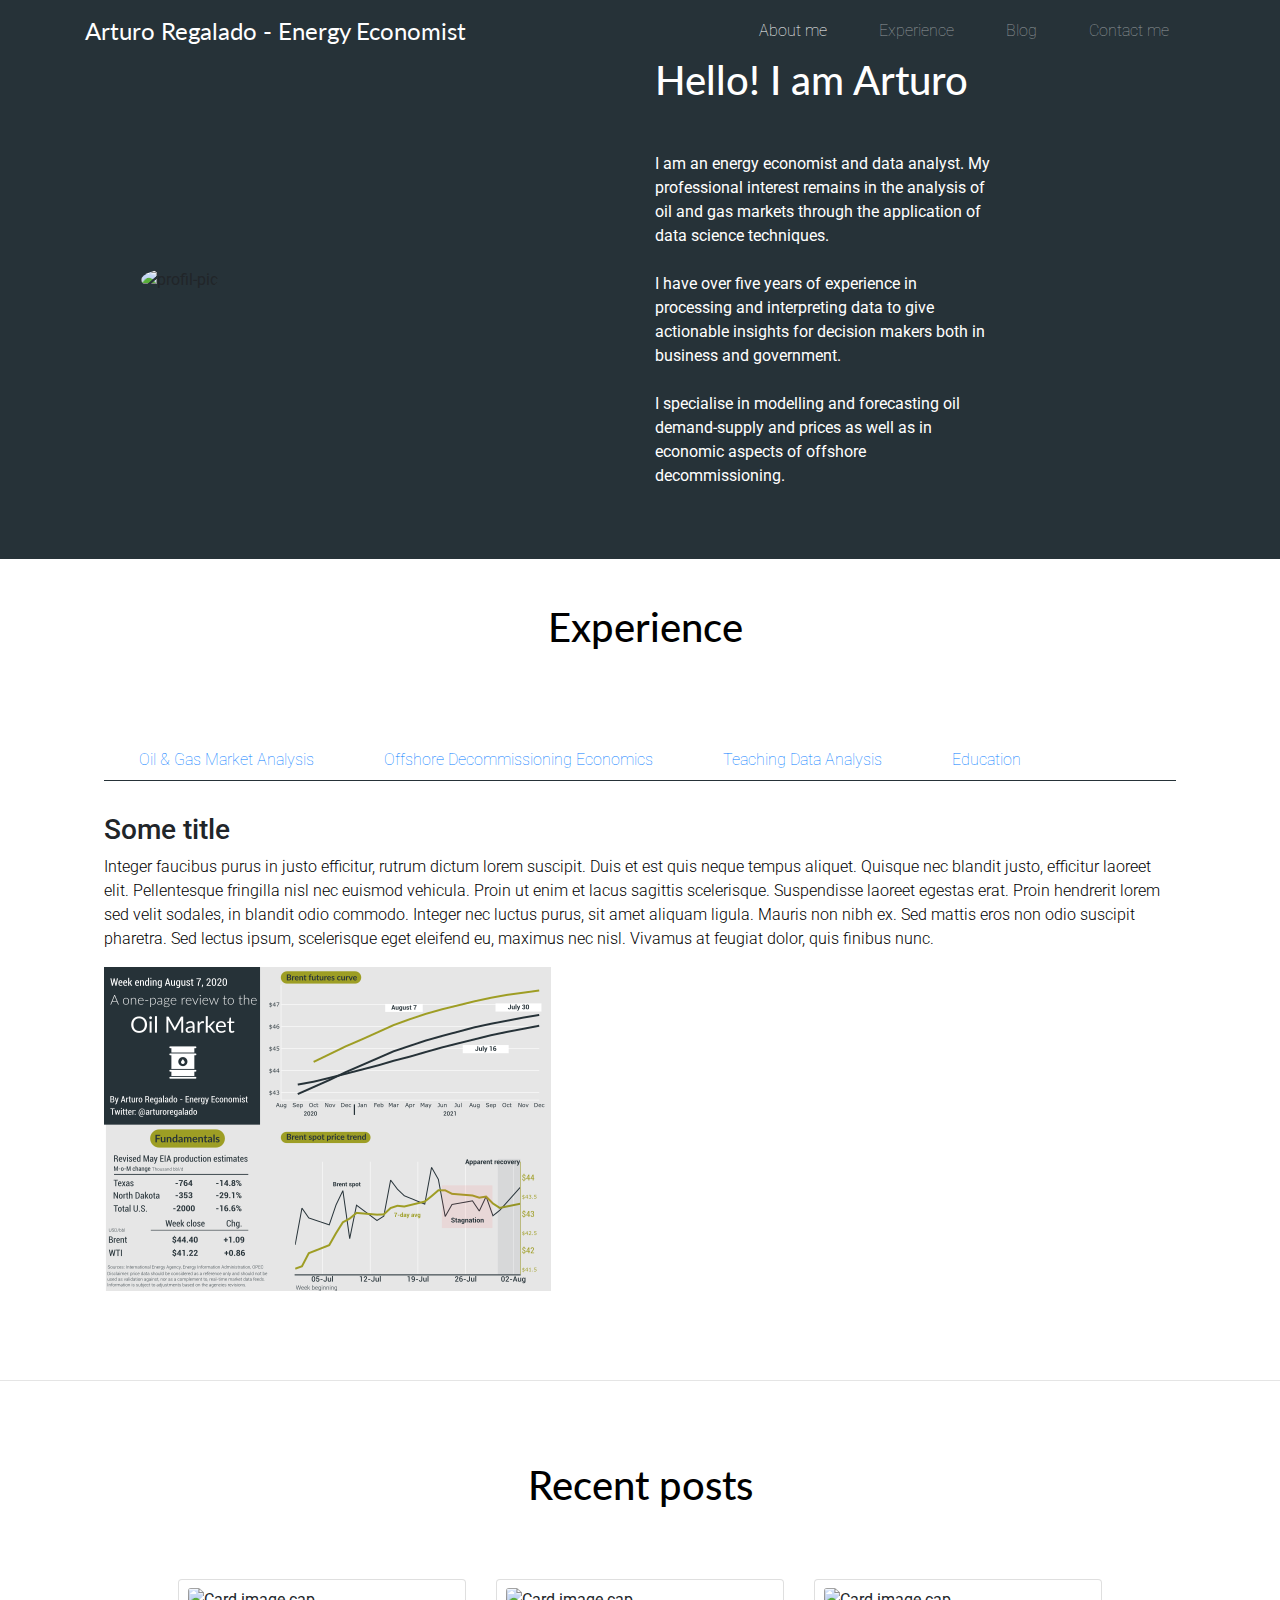
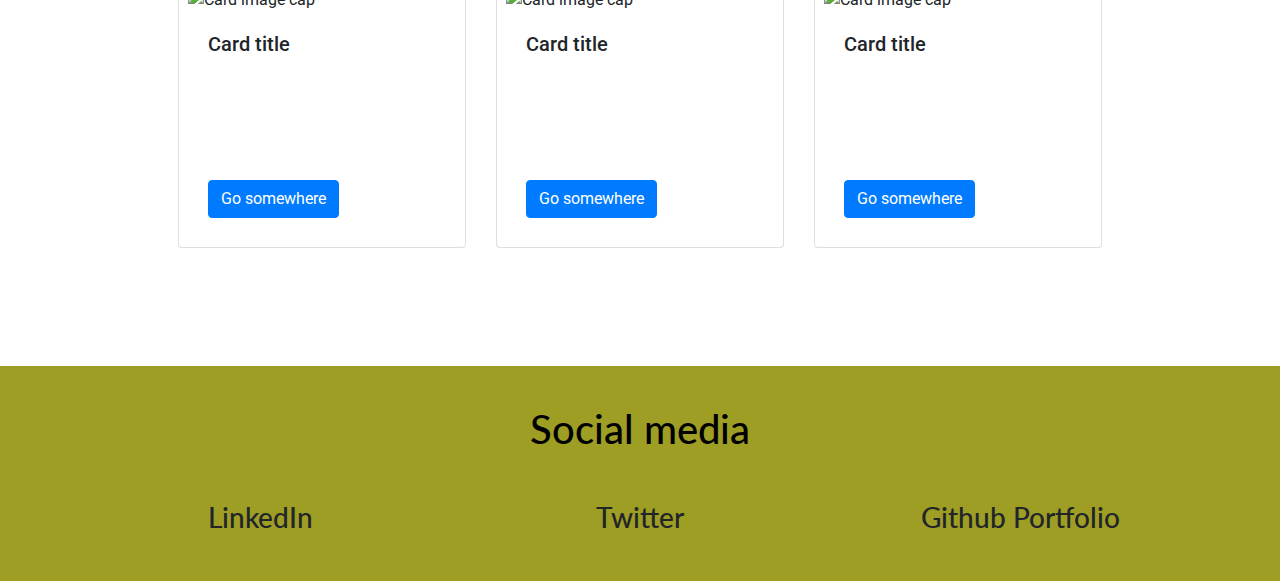
==== index.html @ fbf99ad0 "Adjusted Navbar fix and first text title" ====
<!DOCTYPE html>
<html lang="en" dir="ltr">

<head>
  <meta charset="utf-8">
  <title>Arturo Regalado - Energy Economist</title>
  <meta name="description" content="Personal website for Arturo Regalado - Energy Economist. You will find oil and gas market analysis and Decommissioning
  insights in the UKCS">

  <!-- Bootstrap CSS -->
  <link rel="stylesheet" href="https://stackpath.bootstrapcdn.com/bootstrap/4.5.2/css/bootstrap.min.css" integrity="sha384-JcKb8q3iqJ61gNV9KGb8thSsNjpSL0n8PARn9HuZOnIxN0hoP+VmmDGMN5t9UJ0Z" crossorigin="anonymous">

  <!-- Fontawesome -->
  <script src="https://kit.fontawesome.com/a900ac23c8.js" crossorigin="anonymous"></script>

  <!-- My CSS -->
  <link href='https://fonts.googleapis.com/css?family=Lato' rel='stylesheet'>
  <link href='https://fonts.googleapis.com/css?family=Roboto' rel='stylesheet'>
  <link rel="stylesheet" href="css/styles.css">

</head>

<body>

  <section id="title-landing">


    <!-- Navbar -->

    <nav class="navbar fixed-top navbar-expand-lg navbar-dark navbar-custom">
      <div class="container">
        <a class="navbar-brand" href="#">Arturo Regalado - Energy Economist</a>
        <button class="navbar-toggler" type="button" data-toggle="collapse" data-target="#navbarSupportedContent" aria-controls="navbarSupportedContent" aria-expanded="false" aria-label="Toggle navigation">
          <span class="navbar-toggler-icon"></span>
        </button>

        <div class="collapse navbar-collapse" id="navbarSupportedContent">
          <ul class="navbar-nav ml-auto">
            <li class="nav-item active">
              <a class="nav-link" href="#title-landing">About me<span class="sr-only">(current)</span></a>
            </li>
            <li class="nav-item">
              <a class="nav-link" href="#my-experience">Experience</a>
            </li>
            <li class="nav-item">
              <a class="nav-link" href="#recent-posts">Blog</a>
            </li>
            <li class="nav-item">
              <a class="nav-link" href="#contact-me">Contact me</a>
            </li>
          </ul>
        </div>

    </nav>
    </div>

    <!-- Landging section -->

    <div class="container">
      <div class="row justify-content-center title-row">
        <div class="d-flex align-items-center flex-wrap">
          <div class="col-lg-6 col-sm-12 justify-content-start">
            <img class="profile-pic" src="https://pbs.twimg.com/profile_images/1099750947084034050/7r8hBa6W_400x400.png" alt="profil-pic">
          </div>
          <div class="col-lg-6 col-sm-12 justify-content-start flex-wrap">
            <div class="presentation-text">
              <h1>Hello! I am Arturo</h1>
              <p>I am an energy economist and data analyst. My professional interest remains in the analysis of oil and gas markets through the application of data science techniques.<br><br> I have over five years of experience in processing and
                interpreting data to give actionable insights for decision makers both in business and government.<br><br> I specialise in modelling and forecasting oil demand-supply and prices as well as in economic aspects of offshore decommissioning.</p>
            </div>
          </div>

        </div>
      </div>

    </div>

  </section>

  <!-- My Experience section-->
  <section id="my-experience">
    <div class="container">
      <div class="row justify-content-center">
        <div class="d-flex align-items-center flex-wrap">
          <div class="col-lg-12">
            <h1>Experience</h1>
          </div>
        </div>
      </div>
      <!-- Tab Section-->
      <div class="row">
        <div class="col-lg-12">
          <ul class="nav nav-tabs flex-column flex-sm-row" id="myTabExperience" role="tablist">
            <li class="nav-item">
              <a class="nav-link btn-default" id="oilgas-tab" data-toggle="tab" href="#oilgas" role="tab" aria-controls="oilgas" aria-selected="true">Oil & Gas Market Analysis</a>
            </li>
            <li class="nav-item">
              <a class="nav-link btn-default" id="decommissioning-tab" data-toggle="tab" href="#decommissioning" role="tab" aria-controls="decommissioning" aria-selected="false">Offshore Decommissioning Economics</a>
            </li>
            <li class="nav-item">
              <a class="nav-link btn-default" id="teaching-data-tab" data-toggle="tab" href="#teaching-data" role="tab" aria-controls="teaching-data" aria-selected="false">Teaching Data Analysis</a>
            </li>
            <li class="nav-item">
              <a class="nav-link btn-default" id="education-tab" data-toggle="tab" href="#education" role="tab" aria-controls="education" aria-selected="false">Education</a>
            </li>
          </ul>
          <!-- Contents of the tabs Section-->
          <div class="tab-content" id="myTabContentExperience">
            <div class="tab-pane fade show active" id="oilgas" role="tabpanel" aria-labelledby="oilgas-tab">
              <h3>Some title</h3>
              <p>Integer faucibus purus in justo efficitur, rutrum dictum lorem suscipit. Duis et est quis neque tempus aliquet. Quisque nec blandit justo, efficitur laoreet elit. Pellentesque fringilla nisl nec euismod vehicula. Proin ut enim et
                lacus sagittis scelerisque. Suspendisse laoreet egestas erat. Proin hendrerit lorem sed velit sodales, in blandit odio commodo. Integer nec luctus purus, sit amet aliquam ligula. Mauris non nibh ex. Sed mattis eros non odio suscipit
                pharetra. Sed lectus ipsum, scelerisque eget eleifend eu, maximus nec nisl. Vivamus at feugiat dolor, quis finibus nunc.</p>
              <img src="images/extract-oil-market-review.png" alt="monthly-review-extract">
            </div>
            <div class="tab-pane fade" id="decommissioning" role="tabpanel" aria-labelledby="decommissioning-tab">
              <h3>Some title</h3>
              <p>Integer faucibus purus in justo efficitur, rutrum dictum lorem suscipit. Duis et est quis neque tempus aliquet. Quisque nec blandit justo, efficitur laoreet elit. Pellentesque fringilla nisl nec euismod vehicula. Proin ut enim et
                lacus sagittis scelerisque. Suspendisse laoreet egestas erat. Proin hendrerit lorem sed velit sodales, in blandit odio commodo. Integer nec luctus purus, sit amet aliquam ligula. Mauris non nibh ex. Sed mattis eros non odio suscipit
                pharetra. Sed lectus ipsum, scelerisque eget eleifend eu, maximus nec nisl. Vivamus at feugiat dolor, quis finibus nunc.</p>
              <img src="images/extract-oil-market-review.png" alt="monthly-review-extract">
            </div>
            <!-- Carousel-->
            <div class="tab-pane fade" id="teaching-data" role="tabpanel" aria-labelledby="teaching-data-tab">
              <div id="carouselTestimonials" class="carousel slide" data-ride="false">
                <div class="carousel-inner">
                  <div class="carousel-item active">
                    <h2>I teach data anlaysis with R and Python</h2>
                    <i class="fab fa-python"></i>
                    <i class="fab fa-r-project"></i>
                    <h3 class="testimonial-text">Lorem ipsum dolor sit amet, consectetur adipiscing elit. Morbi tempus vestibulum placerat. Nulla eu varius lorem. Nulla facilisi. Integer molestie odio a mauris facilisis suscipit. Praesent scelerisque
                      pulvinar ullamcorper. Vivamus.</h3>
                    <img class="testimonial-pictures" src="https://pbs.twimg.com/profile_images/1099750947084034050/7r8hBa6W_400x400.png" alt="First slide">
                    <em>Person 1, Senior Analyst</em>
                  </div>

                  <div class="carousel-item">
                    <h3 class="testimonial-text">Lorem ipsum dolor sit amet, consectetur adipiscing elit. Morbi tempus vestibulum placerat. Nulla eu varius lorem. Nulla facilisi. Integer molestie odio a mauris facilisis suscipit. Praesent scelerisque
                      pulvinar ullamcorper. Vivamus.</h3>
                    <img class="testimonial-pictures" src="https://pbs.twimg.com/profile_images/1099750947084034050/7r8hBa6W_400x400.png" alt="First slide">
                    <em>Person 1, Senior Analyst</em>
                  </div>

                  <div class="carousel-item">
                    <h3 class="testimonial-text">Lorem ipsum dolor sit amet, consectetur adipiscing elit. Morbi tempus vestibulum placerat. Nulla eu varius lorem. Nulla facilisi. Integer molestie odio a mauris facilisis suscipit. Praesent scelerisque
                      pulvinar ullamcorper. Vivamus.</h3>
                    <img class="testimonial-pictures" src="https://pbs.twimg.com/profile_images/1099750947084034050/7r8hBa6W_400x400.png" alt="First slide">
                    <em>Person 1, Senior Analyst</em>
                  </div>

                  <div class="carousel-item">
                    <h3 class="testimonial-text">Lorem ipsum dolor sit amet, consectetur adipiscing elit. Morbi tempus vestibulum placerat. Nulla eu varius lorem. Nulla facilisi. Integer molestie odio a mauris facilisis suscipit. Praesent scelerisque
                      pulvinar ullamcorper. Vivamus.</h3>
                    <img class="testimonial-pictures" src="https://pbs.twimg.com/profile_images/1099750947084034050/7r8hBa6W_400x400.png" alt="First slide">
                    <em>Person 1, Senior Analyst</em>
                  </div>
                </div>
                <a class="carousel-control-prev" href="#carouselTestimonials" role="button" data-slide="prev">
                  <span class="carousel-control-prev-icon" aria-hidden="true"></span>
                  <span class="sr-only">Previous</span>
                </a>
                <a class="carousel-control-next" href="#carouselTestimonials" role="button" data-slide="next">
                  <span class="carousel-control-next-icon" aria-hidden="true"></span>
                  <span class="sr-only">Next</span>
                </a>
              </div>
            </div>
            <div class="tab-pane fade" id="education" role="tabpane" aria-labelledby="education-tab">
              <h1>Test 4</h1>

              <div class="row justify-content-center blogs-row">
                <div class="d-flex align-items-center flex-wrap">
                  <div class="col-lg-6 col-sm-12">
                    <div class="card" style="width: 18rem;">
                      <img class="card-img-top" src="https://opportunitydesk.org/wp-content/uploads/2020/04/David-Carey-Miller-Scholarship-2020-for-Masters-Study-at-the-University-of-Aberdeen.png" alt="Card image cap">
                      <div class="card-body">
                        <h5 class="card-title">MSc in Petroleum Energy Economics and Finance</h5>
                        <p class="card-text">Some quick example text to build on the card title and make up the bulk of the card's content.</p>
                      </div>
                    </div>
                  </div>
                  <div class="col-lg-6 col-sm-12">
                    <div class="card" style="width: 18rem;">
                      <img class="card-img-top" src="https://becas-mexico.mx/wp-content/uploads/2020/02/becas-mexico-2020-estudia-un-posgrado-en-la-unam.jpg" alt="Card image cap">
                      <div class="card-body">
                        <h5 class="card-title">BA in Economics</h5>
                        <p class="card-text">Some quick example text to build on the card title and make up the bulk of the card's content.</p>
                      </div>
                    </div>
                  </div>


                </div>
              </div>
            </div>
          </div>
        </div>

  </section>
  <hr>
  <section id="recent-posts">
    <div class="container">
      <div class="row justify-content-center">
        <div class="d-flex align-items-center flex-wrap">
          <div class="col-lg-12">
            <h1>Recent posts</h1>
          </div>
        </div>
      </div>
      <div class="row justify-content-center blogs-row">
        <div class="d-flex align-items-center flex-wrap">
          <div class="col-lg-4 col-sm-12">
            <div class="card" style="width: 18rem;">
              <img class="card-img-top" src="..." alt="Card image cap">
              <div class="card-body">
                <h5 class="card-title">Card title</h5>
                <p class="card-text">Some quick example text to build on the card title and make up the bulk of the card's content.</p>
                <a href="#" class="btn btn-primary">Go somewhere</a>
              </div>
            </div>
          </div>

          <div class="col-lg-4 col-sm-12">
            <div class="card" style="width: 18rem;">
              <img class="card-img-top" src="..." alt="Card image cap">
              <div class="card-body">
                <h5 class="card-title">Card title</h5>
                <p class="card-text">Some quick example text to build on the card title and make up the bulk of the card's content.</p>
                <a href="#" class="btn btn-primary">Go somewhere</a>
              </div>
            </div>
          </div>

          <div class="col-lg-4 col-sm-12">
            <div class="card" style="width: 18rem;">
              <img class="card-img-top" src="..." alt="Card image cap">
              <div class="card-body">
                <h5 class="card-title">Card title</h5>
                <p class="card-text">Some quick example text to build on the card title and make up the bulk of the card's content.</p>
                <a href="#" class="btn btn-primary">Go somewhere</a>
              </div>
            </div>
          </div>

        </div>
      </div>
    </div>

  </section>

  <section id="contact-me">
    <div class="container">
      <div class="row justify-content-center">
        <div class="d-flex align-items-center flex-wrap">
          <div class="col-lg-12">
            <h1>Social media</h1>
          </div>
        </div>
      </div>
      <div class="row">
        <div class="contact-cards col-lg-4">
          <a href="https://www.linkedin.com/in/arturoregalado/"><i class="fab fa-3x fa-linkedin media-icon"></i></a>
          <h3>LinkedIn</h3>
        </div>
        <div class="contact-cards col-lg-4">
          <a href="https://twitter.com/arturoregalado"><i class="fab fa-3x fa-twitter-square media-icon"></i></a>
          <h3>Twitter</h3>
        </div>
        <div class="contact-cards col-lg-4">
          <a href="https://github.com/artregalado"><i class="fab fa-3x fa-github media-icon"></i></a>
          <h3>Github Portfolio</h3>
        </div>
      </div>
    </div>

  </section>

  <section id="contact-me-form">

  </section>



  <script src="https://code.jquery.com/jquery-3.5.1.slim.min.js" integrity="sha384-DfXdz2htPH0lsSSs5nCTpuj/zy4C+OGpamoFVy38MVBnE+IbbVYUew+OrCXaRkfj" crossorigin="anonymous"></script>
  <script src="https://cdn.jsdelivr.net/npm/popper.js@1.16.1/dist/umd/popper.min.js" integrity="sha384-9/reFTGAW83EW2RDu2S0VKaIzap3H66lZH81PoYlFhbGU+6BZp6G7niu735Sk7lN" crossorigin="anonymous"></script>
  <script src="https://stackpath.bootstrapcdn.com/bootstrap/4.5.2/js/bootstrap.min.js" integrity="sha384-B4gt1jrGC7Jh4AgTPSdUtOBvfO8shuf57BaghqFfPlYxofvL8/KUEfYiJOMMV+rV" crossorigin="anonymous"></script>
</body>

</html>
---- css/styles.css ----
/* HTML Tags */
h1 {
  color: black;
  padding-bottom: 2.5rem;
  font-family: "Lato", sans-serif;
}

p {
  color: black;
  font-family: "Roboto", sans-serif;
}

/* Landing section */

.navbar-custom {
  background-color: #263238;
}

.navbar-brand {
  font-family: "Lato", sans-serif;
  font-size: 1.5rem;
  color: #D5D8DC;
}

.nav-item {
  padding: 0 18px;
  font-family: "Roboto", sans-serif;
  font-weight: 100;
}

.title-row {
  padding: 5%;
}

.presentation-text{
  margin-right: 30%;
}

.profile-pic {
  border-radius: 100%;
  width: 70%;
}

#title-landing {
  background-color: #263238;
}

#title-landing h1, p {
  color: #fff;
}



/* Experience section*/
#my-experience {
  padding: 3%;
}

#my-experience p{
  color: black;
  font-family: "Roboto", sans-serif;
  font-weight: 300;
}

#my-experience .col-lg-12 {
  padding: 3%;
}

.btn-tab-experience {
  color: white;
  font-family: "Roboto", sans-serif;
  background-color: #263238 ;
}

.tab-pane.fade {
  padding-top: 3%;
}

.nav.nav-tabs {
  border-color: #263238;
}

.testimonial-pictures {
  border-radius: 100%;
  margin: 25px;
  width: 22%;
}

.carousel-item {
  text-align: center;
}

.carousel-control-prev-icon,
.carousel-control-next-icon {
  height: 100px;
  width: 100px;
  background-size: 100%, 100%;
  border-radius: 50%;
  background-image: none;
}

.carousel-control-next-icon:after
{
  content: '>';
  font-size: 66px;
  color: #9e9d24;
}

.carousel-control-prev-icon:after {
  content: '<';
  font-size: 66px;
  color: #9e9d24;
}


#myTabExperience a:hover {
  color: #9e9d24;
}

#myTabExperience a:focus {
  color: black;
  background-color: #9e9d24;
}

/* Latest posts section*/
#recent-posts {
  padding: 5%;
}

.blogs-row{
  padding: 2%;
}

.card{
  padding: 3%;
margin-bottom: 2rem;
}

/* Contact me section*/
#contact-me {
  padding: 3%;
  background-color: #9e9d24;
}

#contact-me a{
  color: #263238;
}

.contact-cards {
text-align: center;
}

.contact-cards h3 {
  font-family: "Lato", sans-serif;
}

.media-icon {
  margin-bottom: 1rem;
}

.media-icon:hover {
  color: white;
}
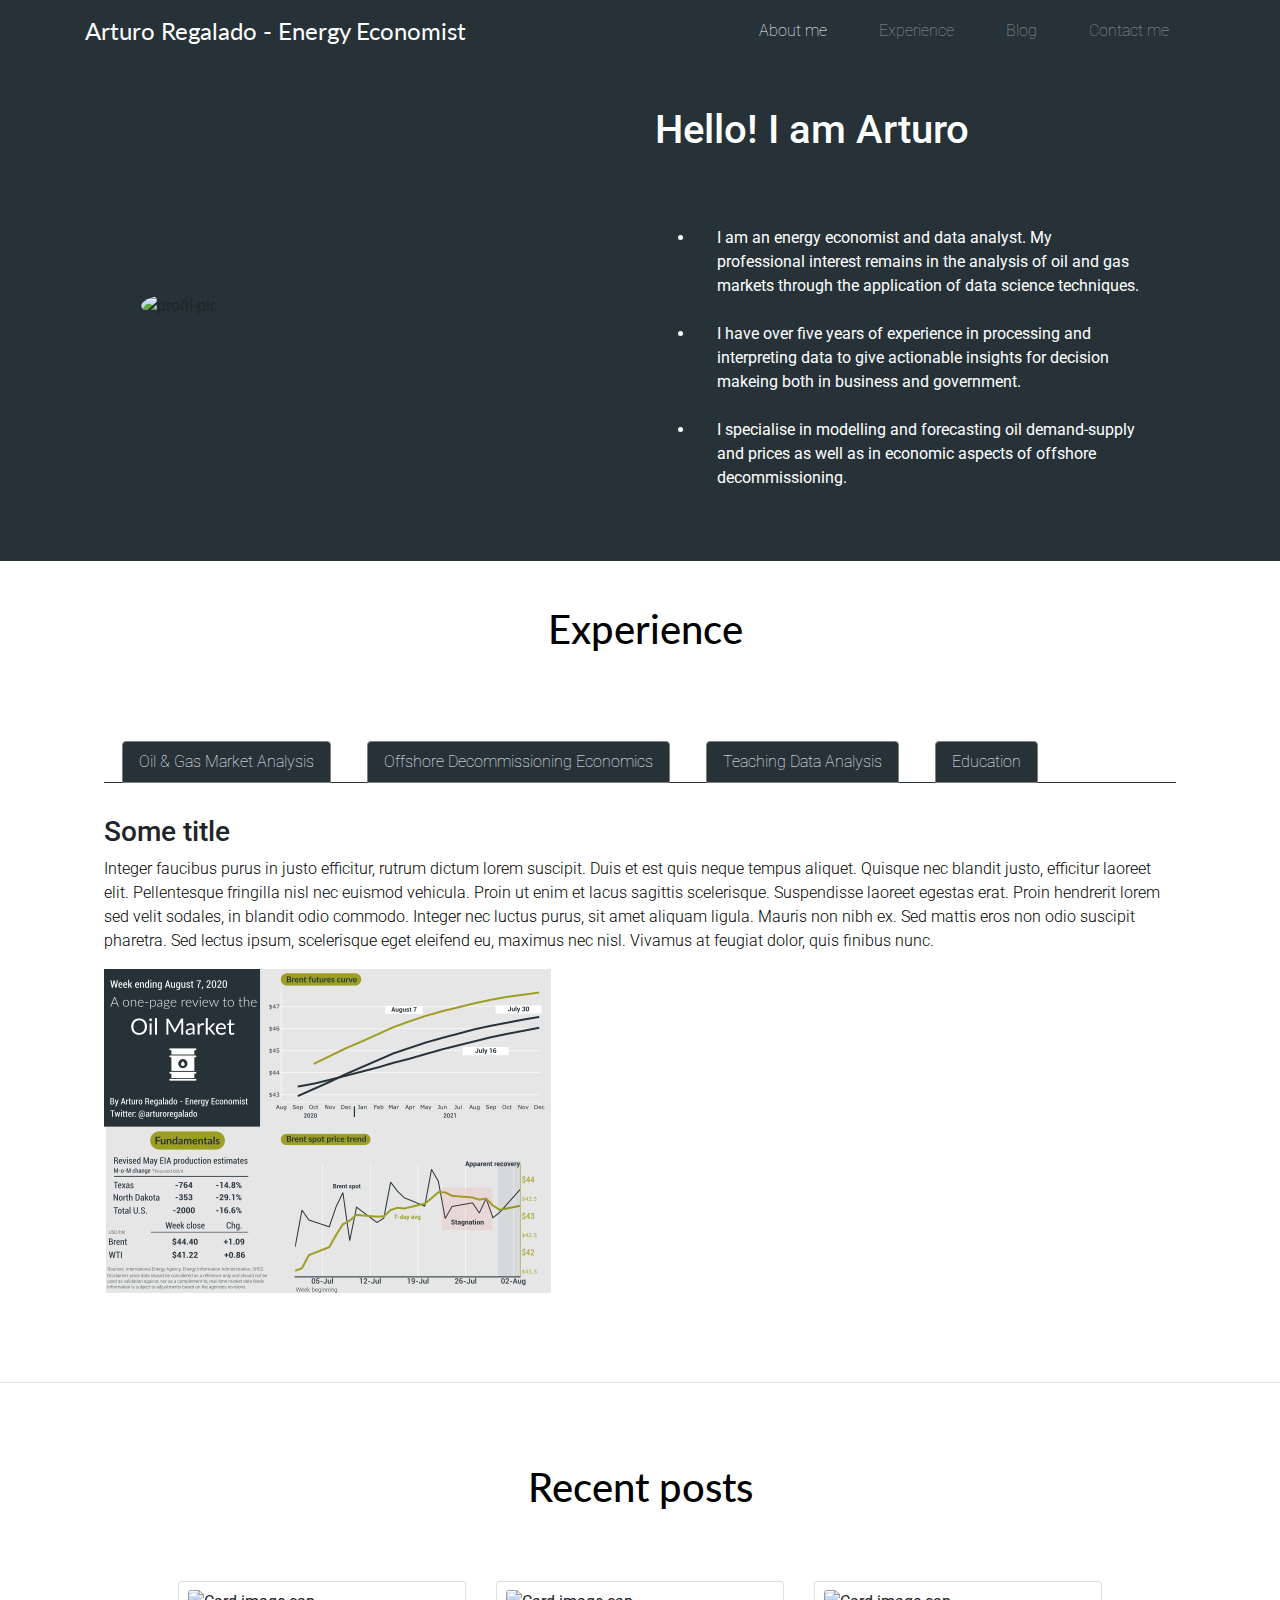
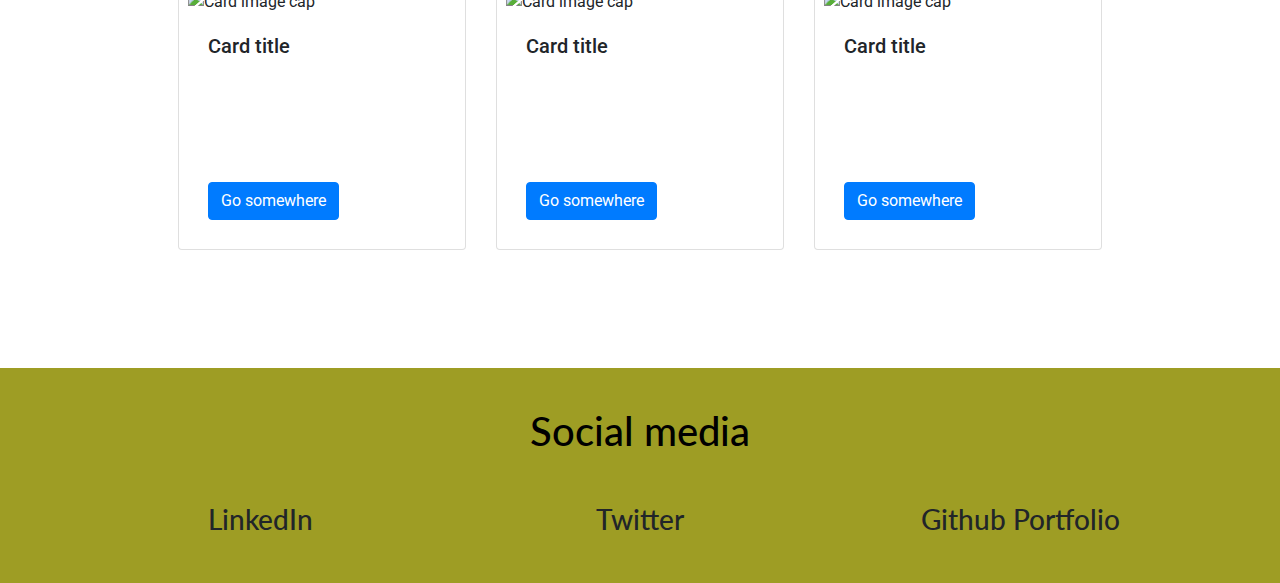
==== commit be872b71: "Added icons to title section" ====
--- a/index.html
+++ b/index.html
@@ -6,6 +6,7 @@
   <title>Arturo Regalado - Energy Economist</title>
   <meta name="description" content="Personal website for Arturo Regalado - Energy Economist. You will find oil and gas market analysis and Decommissioning
   insights in the UKCS">
+  <link rel="icon" href="images/favicon-bar-chart.ico" type="image/icon type">
 
   <!-- Bootstrap CSS -->
   <link rel="stylesheet" href="https://stackpath.bootstrapcdn.com/bootstrap/4.5.2/css/bootstrap.min.css" integrity="sha384-JcKb8q3iqJ61gNV9KGb8thSsNjpSL0n8PARn9HuZOnIxN0hoP+VmmDGMN5t9UJ0Z" crossorigin="anonymous">
@@ -65,8 +66,13 @@
           <div class="col-lg-6 col-sm-12 justify-content-start flex-wrap">
             <div class="presentation-text">
               <h1>Hello! I am Arturo</h1>
-              <p>I am an energy economist and data analyst. My professional interest remains in the analysis of oil and gas markets through the application of data science techniques.<br><br> I have over five years of experience in processing and
-                interpreting data to give actionable insights for decision makers both in business and government.<br><br> I specialise in modelling and forecasting oil demand-supply and prices as well as in economic aspects of offshore decommissioning.</p>
+              <!-- Note the use of a font awesome unordered list class to use icons instead of bullets -->
+              <ul class="fa-ul">
+                <br> <li><span class="fa-li"><i class="fas fa-highlighter fa-2x fa-align-center title-icons"></i></span>I am an energy economist and data analyst. My professional interest remains in the analysis of oil and gas markets through the application of data science techniques.</li>
+                <br> <li><span class="fa-li"><i class="fas fa-laptop-code fa-2x fa-align-center title-icons"></i></span>I have over five years of experience in processing and
+                  interpreting data to give actionable insights for decision makeing both in business and government.</li>
+                <br>  <li><span class="fa-li"><i class="far fa-chart-bar fa-2x fa-align-center title-icons"></i></span>I specialise in modelling and forecasting oil demand-supply and prices as well as in economic aspects of offshore decommissioning.</li>
+              </ul>
             </div>
           </div>
 
--- a/css/styles.css
+++ b/css/styles.css
@@ -30,15 +30,20 @@
 
 .title-row {
   padding: 5%;
+  margin-top: 50px;
 }
 
 .presentation-text{
-  margin-right: 30%;
+  text-align: left;
 }
 
 .profile-pic {
   border-radius: 100%;
   width: 70%;
+}
+
+.title-icons {
+  color: #9e9d24;
 }
 
 #title-landing {
@@ -47,7 +52,16 @@
 
 #title-landing h1, p {
   color: #fff;
+  font-family: "Roboto", sans-serif;
 }
+
+.fa-ul li {
+  padding-left: 5%;
+  color: #fff;
+  font-family: "Roboto", sans-serif;
+  text-align: left;
+}
+
 
 
 
@@ -66,10 +80,13 @@
   padding: 3%;
 }
 
-.btn-tab-experience {
+#my-experience .btn-default{
+  border-style: solid;
+  border-color: grey;
+  border-width: thin;
+  background-color: #263238;
   color: white;
   font-family: "Roboto", sans-serif;
-  background-color: #263238 ;
 }
 
 .tab-pane.fade {
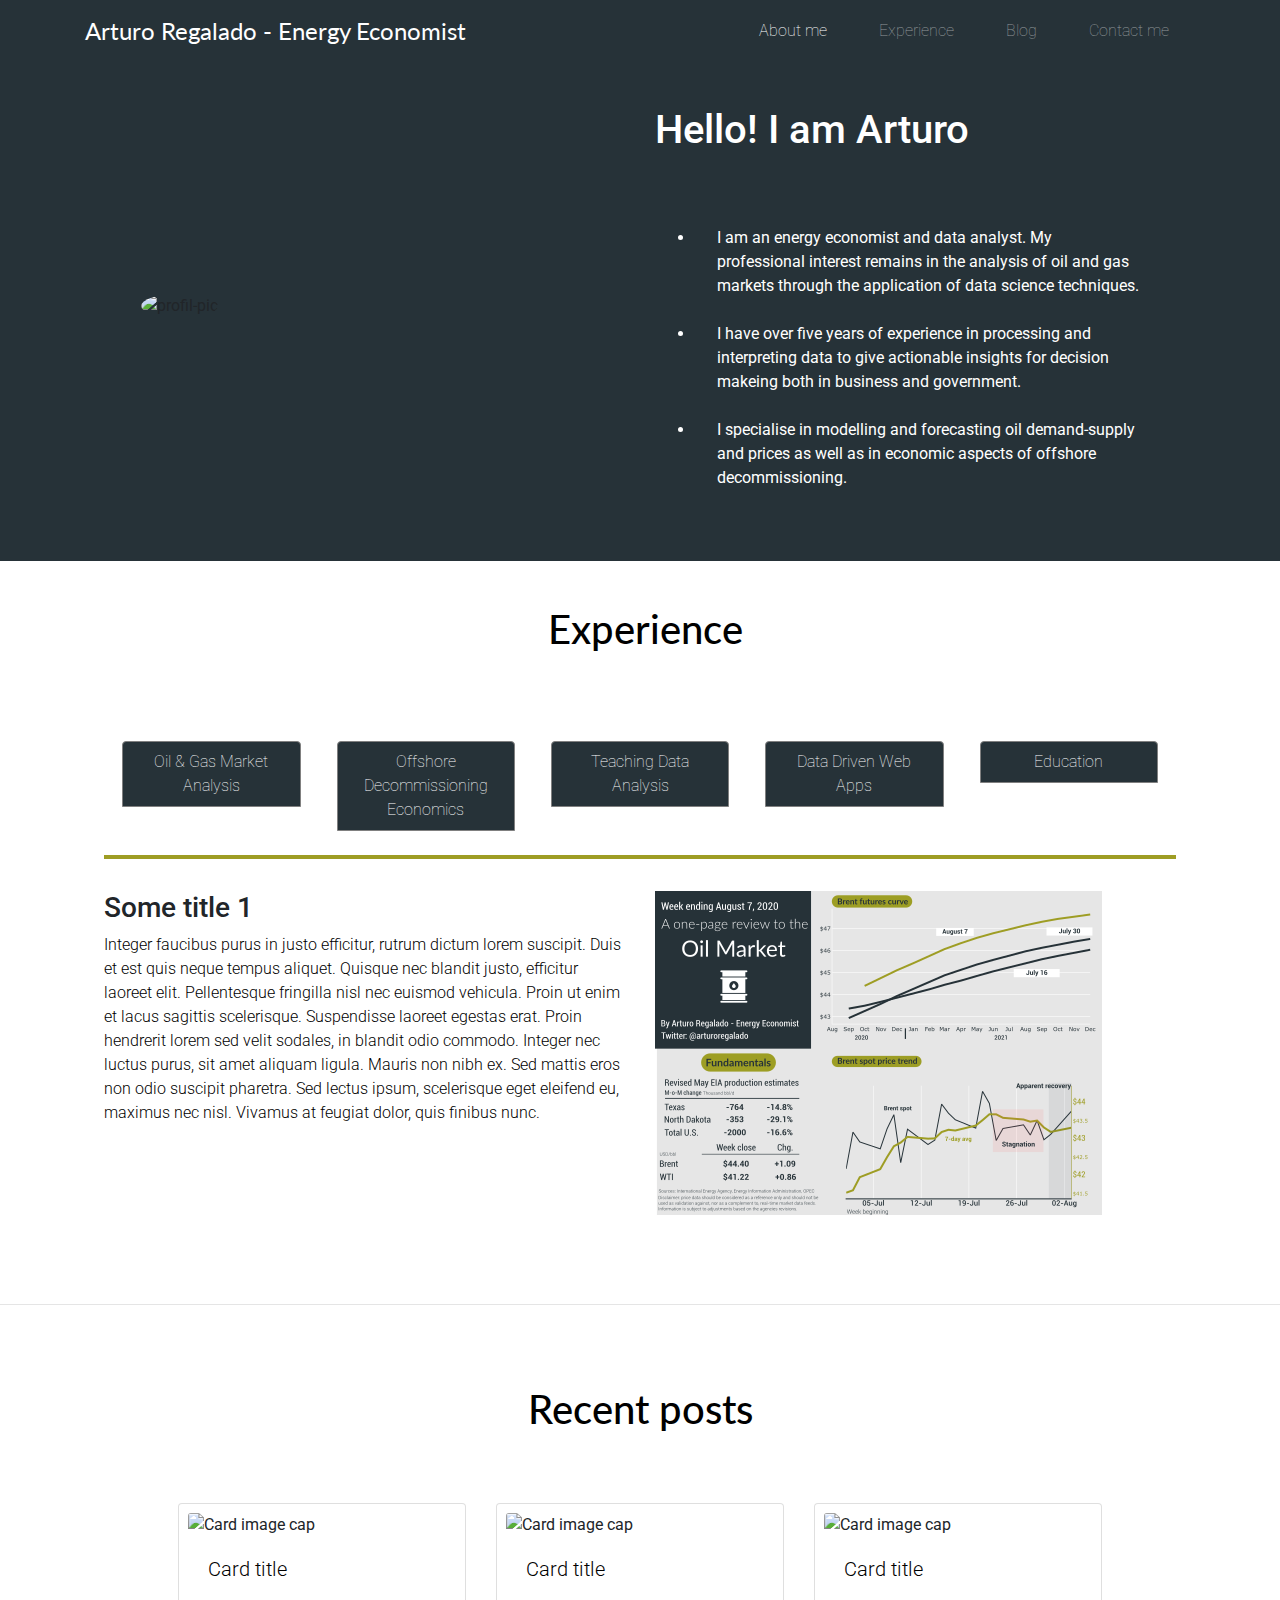
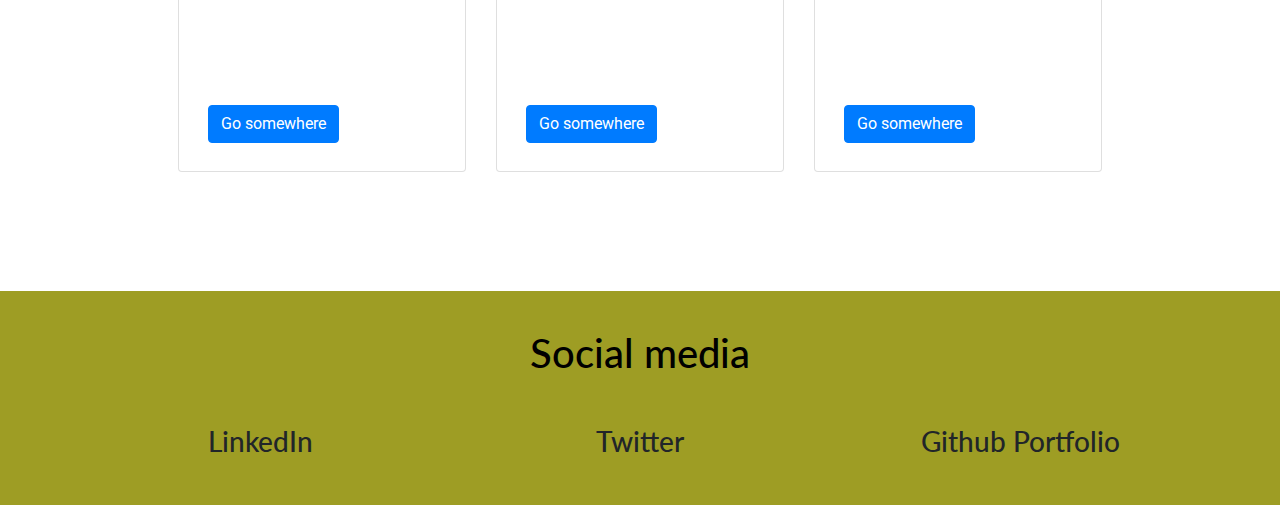
==== commit c35bc2ec: "Made various corrections on styling my experience" ====
--- a/index.html
+++ b/index.html
@@ -68,10 +68,14 @@
               <h1>Hello! I am Arturo</h1>
               <!-- Note the use of a font awesome unordered list class to use icons instead of bullets -->
               <ul class="fa-ul">
-                <br> <li><span class="fa-li"><i class="fas fa-highlighter fa-2x fa-align-center title-icons"></i></span>I am an energy economist and data analyst. My professional interest remains in the analysis of oil and gas markets through the application of data science techniques.</li>
-                <br> <li><span class="fa-li"><i class="fas fa-laptop-code fa-2x fa-align-center title-icons"></i></span>I have over five years of experience in processing and
+                <br>
+                <li><span class="fa-li"><i class="fas fa-highlighter fa-2x fa-align-center title-icons"></i></span>I am an energy economist and data analyst. My professional interest remains in the analysis of oil and gas markets through the
+                  application of data science techniques.</li>
+                <br>
+                <li><span class="fa-li"><i class="fas fa-laptop-code fa-2x fa-align-center title-icons"></i></span>I have over five years of experience in processing and
                   interpreting data to give actionable insights for decision makeing both in business and government.</li>
-                <br>  <li><span class="fa-li"><i class="far fa-chart-bar fa-2x fa-align-center title-icons"></i></span>I specialise in modelling and forecasting oil demand-supply and prices as well as in economic aspects of offshore decommissioning.</li>
+                <br>
+                <li><span class="fa-li"><i class="far fa-chart-bar fa-2x fa-align-center title-icons"></i></span>I specialise in modelling and forecasting oil demand-supply and prices as well as in economic aspects of offshore decommissioning.</li>
               </ul>
             </div>
           </div>
@@ -96,7 +100,7 @@
       <!-- Tab Section-->
       <div class="row">
         <div class="col-lg-12">
-          <ul class="nav nav-tabs flex-column flex-sm-row" id="myTabExperience" role="tablist">
+          <ul class="nav nav-tabs flex-column flex-sm-row nav-justified" id="myTabExperience" role="tablist">
             <li class="nav-item">
               <a class="nav-link btn-default" id="oilgas-tab" data-toggle="tab" href="#oilgas" role="tab" aria-controls="oilgas" aria-selected="true">Oil & Gas Market Analysis</a>
             </li>
@@ -105,6 +109,9 @@
             </li>
             <li class="nav-item">
               <a class="nav-link btn-default" id="teaching-data-tab" data-toggle="tab" href="#teaching-data" role="tab" aria-controls="teaching-data" aria-selected="false">Teaching Data Analysis</a>
+            </li>
+            <li class="nav-item">
+              <a class="nav-link btn-default" id="web-apps-tab" data-toggle="tab" href="#webapps" role="tab" aria-controls="teaching-data" aria-selected="false">Data Driven Web Apps</a>
             </li>
             <li class="nav-item">
               <a class="nav-link btn-default" id="education-tab" data-toggle="tab" href="#education" role="tab" aria-controls="education" aria-selected="false">Education</a>
@@ -113,18 +120,32 @@
           <!-- Contents of the tabs Section-->
           <div class="tab-content" id="myTabContentExperience">
             <div class="tab-pane fade show active" id="oilgas" role="tabpanel" aria-labelledby="oilgas-tab">
-              <h3>Some title</h3>
-              <p>Integer faucibus purus in justo efficitur, rutrum dictum lorem suscipit. Duis et est quis neque tempus aliquet. Quisque nec blandit justo, efficitur laoreet elit. Pellentesque fringilla nisl nec euismod vehicula. Proin ut enim et
-                lacus sagittis scelerisque. Suspendisse laoreet egestas erat. Proin hendrerit lorem sed velit sodales, in blandit odio commodo. Integer nec luctus purus, sit amet aliquam ligula. Mauris non nibh ex. Sed mattis eros non odio suscipit
-                pharetra. Sed lectus ipsum, scelerisque eget eleifend eu, maximus nec nisl. Vivamus at feugiat dolor, quis finibus nunc.</p>
-              <img src="images/extract-oil-market-review.png" alt="monthly-review-extract">
+              <div class="row">
+                <div class="col-lg-6 col-sm-12">
+                  <h3>Some title 1</h3>
+                  <p>Integer faucibus purus in justo efficitur, rutrum dictum lorem suscipit. Duis et est quis neque tempus aliquet. Quisque nec blandit justo, efficitur laoreet elit. Pellentesque fringilla nisl nec euismod vehicula. Proin ut enim et
+                    lacus sagittis scelerisque. Suspendisse laoreet egestas erat. Proin hendrerit lorem sed velit sodales, in blandit odio commodo. Integer nec luctus purus, sit amet aliquam ligula. Mauris non nibh ex. Sed mattis eros non odio
+                    suscipit
+                    pharetra. Sed lectus ipsum, scelerisque eget eleifend eu, maximus nec nisl. Vivamus at feugiat dolor, quis finibus nunc.</p>
+                </div>
+                <div class="col-lg-6 col-sm-12">
+                  <img src="images/extract-oil-market-review.png" alt="monthly-review-extract">
+                </div>
+              </div>
             </div>
             <div class="tab-pane fade" id="decommissioning" role="tabpanel" aria-labelledby="decommissioning-tab">
-              <h3>Some title</h3>
-              <p>Integer faucibus purus in justo efficitur, rutrum dictum lorem suscipit. Duis et est quis neque tempus aliquet. Quisque nec blandit justo, efficitur laoreet elit. Pellentesque fringilla nisl nec euismod vehicula. Proin ut enim et
-                lacus sagittis scelerisque. Suspendisse laoreet egestas erat. Proin hendrerit lorem sed velit sodales, in blandit odio commodo. Integer nec luctus purus, sit amet aliquam ligula. Mauris non nibh ex. Sed mattis eros non odio suscipit
-                pharetra. Sed lectus ipsum, scelerisque eget eleifend eu, maximus nec nisl. Vivamus at feugiat dolor, quis finibus nunc.</p>
-              <img src="images/extract-oil-market-review.png" alt="monthly-review-extract">
+              <div class="row">
+                <div class="col-lg-6 col-sm-12">
+                  <img src="images/extract-oil-market-review.png" alt="monthly-review-extract">
+                </div>
+                <div class="col-lg-6 col-sm-12">
+                  <h3>Some title 2</h3>
+                  <p>Integer faucibus purus in justo efficitur, rutrum dictum lorem suscipit. Duis et est quis neque tempus aliquet. Quisque nec blandit justo, efficitur laoreet elit. Pellentesque fringilla nisl nec euismod vehicula. Proin ut enim et
+                    lacus sagittis scelerisque. Suspendisse laoreet egestas erat. Proin hendrerit lorem sed velit sodales, in blandit odio commodo. Integer nec luctus purus, sit amet aliquam ligula. Mauris non nibh ex. Sed mattis eros non odio
+                    suscipit
+                    pharetra. Sed lectus ipsum, scelerisque eget eleifend eu, maximus nec nisl. Vivamus at feugiat dolor, quis finibus nunc.</p>
+                </div>
+              </div>
             </div>
             <!-- Carousel-->
             <div class="tab-pane fade" id="teaching-data" role="tabpanel" aria-labelledby="teaching-data-tab">
@@ -132,12 +153,15 @@
                 <div class="carousel-inner">
                   <div class="carousel-item active">
                     <h2>I teach data anlaysis with R and Python</h2>
-                    <i class="fab fa-python"></i>
-                    <i class="fab fa-r-project"></i>
-                    <h3 class="testimonial-text">Lorem ipsum dolor sit amet, consectetur adipiscing elit. Morbi tempus vestibulum placerat. Nulla eu varius lorem. Nulla facilisi. Integer molestie odio a mauris facilisis suscipit. Praesent scelerisque
-                      pulvinar ullamcorper. Vivamus.</h3>
-                    <img class="testimonial-pictures" src="https://pbs.twimg.com/profile_images/1099750947084034050/7r8hBa6W_400x400.png" alt="First slide">
-                    <em>Person 1, Senior Analyst</em>
+                    <br>
+                    <i class="fab fa-r-project fa-3x title-icons" style="padding-right:3%;"></i>
+                    <i class="fab fa-python fa-3x title-icons" style="padding-right:3%;"></i>
+                    <br>
+                    <br>
+                    <h5 class="testimonial-text">Lorem ipsum dolor sit amet, consectetur adipiscing elit. Morbi tempus vestibulum placerat. Nulla eu varius lorem. Nulla facilisi. Integer molestie odio a mauris facilisis suscipit. Praesent scelerisque
+                      pulvinar ullamcorper. Vivamus.</h5>
+                    <br>
+                    <img class="testimonial-course-img" src="images/peef-python-course.jpg" alt="course-image">
                   </div>
 
                   <div class="carousel-item">
@@ -171,9 +195,15 @@
                 </a>
               </div>
             </div>
+            <div class="tab-pane fade" id="webapps" role="tabpanel" aria-labelledby="webapps-tab">
+              <h3>Some title 4</h3>
+              <p>Integer faucibus purus in justo efficitur, rutrum dictum lorem suscipit. Duis et est quis neque tempus aliquet. Quisque nec blandit justo, efficitur laoreet elit. Pellentesque fringilla nisl nec euismod vehicula. Proin ut enim et
+                lacus sagittis scelerisque. Suspendisse laoreet egestas erat. Proin hendrerit lorem sed velit sodales, in blandit odio commodo. Integer nec luctus purus, sit amet aliquam ligula. Mauris non nibh ex. Sed mattis eros non odio suscipit
+                pharetra. Sed lectus ipsum, scelerisque eget eleifend eu, maximus nec nisl. Vivamus at feugiat dolor, quis finibus nunc.</p>
+              <img src="images/extract-oil-market-review.png" alt="monthly-review-extract">
+            </div>
             <div class="tab-pane fade" id="education" role="tabpane" aria-labelledby="education-tab">
-              <h1>Test 4</h1>
-
+              <h1>Some title 5</h1>
               <div class="row justify-content-center blogs-row">
                 <div class="d-flex align-items-center flex-wrap">
                   <div class="col-lg-6 col-sm-12">
--- a/css/styles.css
+++ b/css/styles.css
@@ -70,7 +70,11 @@
   padding: 3%;
 }
 
-#my-experience p{
+#my-experience h2 {
+  font-family: "Lato", sans-serif;
+}
+
+#my-experience p, h5{
   color: black;
   font-family: "Roboto", sans-serif;
   font-weight: 300;
@@ -93,8 +97,18 @@
   padding-top: 3%;
 }
 
+.tab-content {
+  margin-top: 1.5rem;
+  border-top: 4px solid #9e9d24;
+}
+
 .nav.nav-tabs {
-  border-color: #263238;
+  border-color: white;
+}
+
+.testimonial-course-img {
+  width: 65%;
+  border-radius: 25%;
 }
 
 .testimonial-pictures {
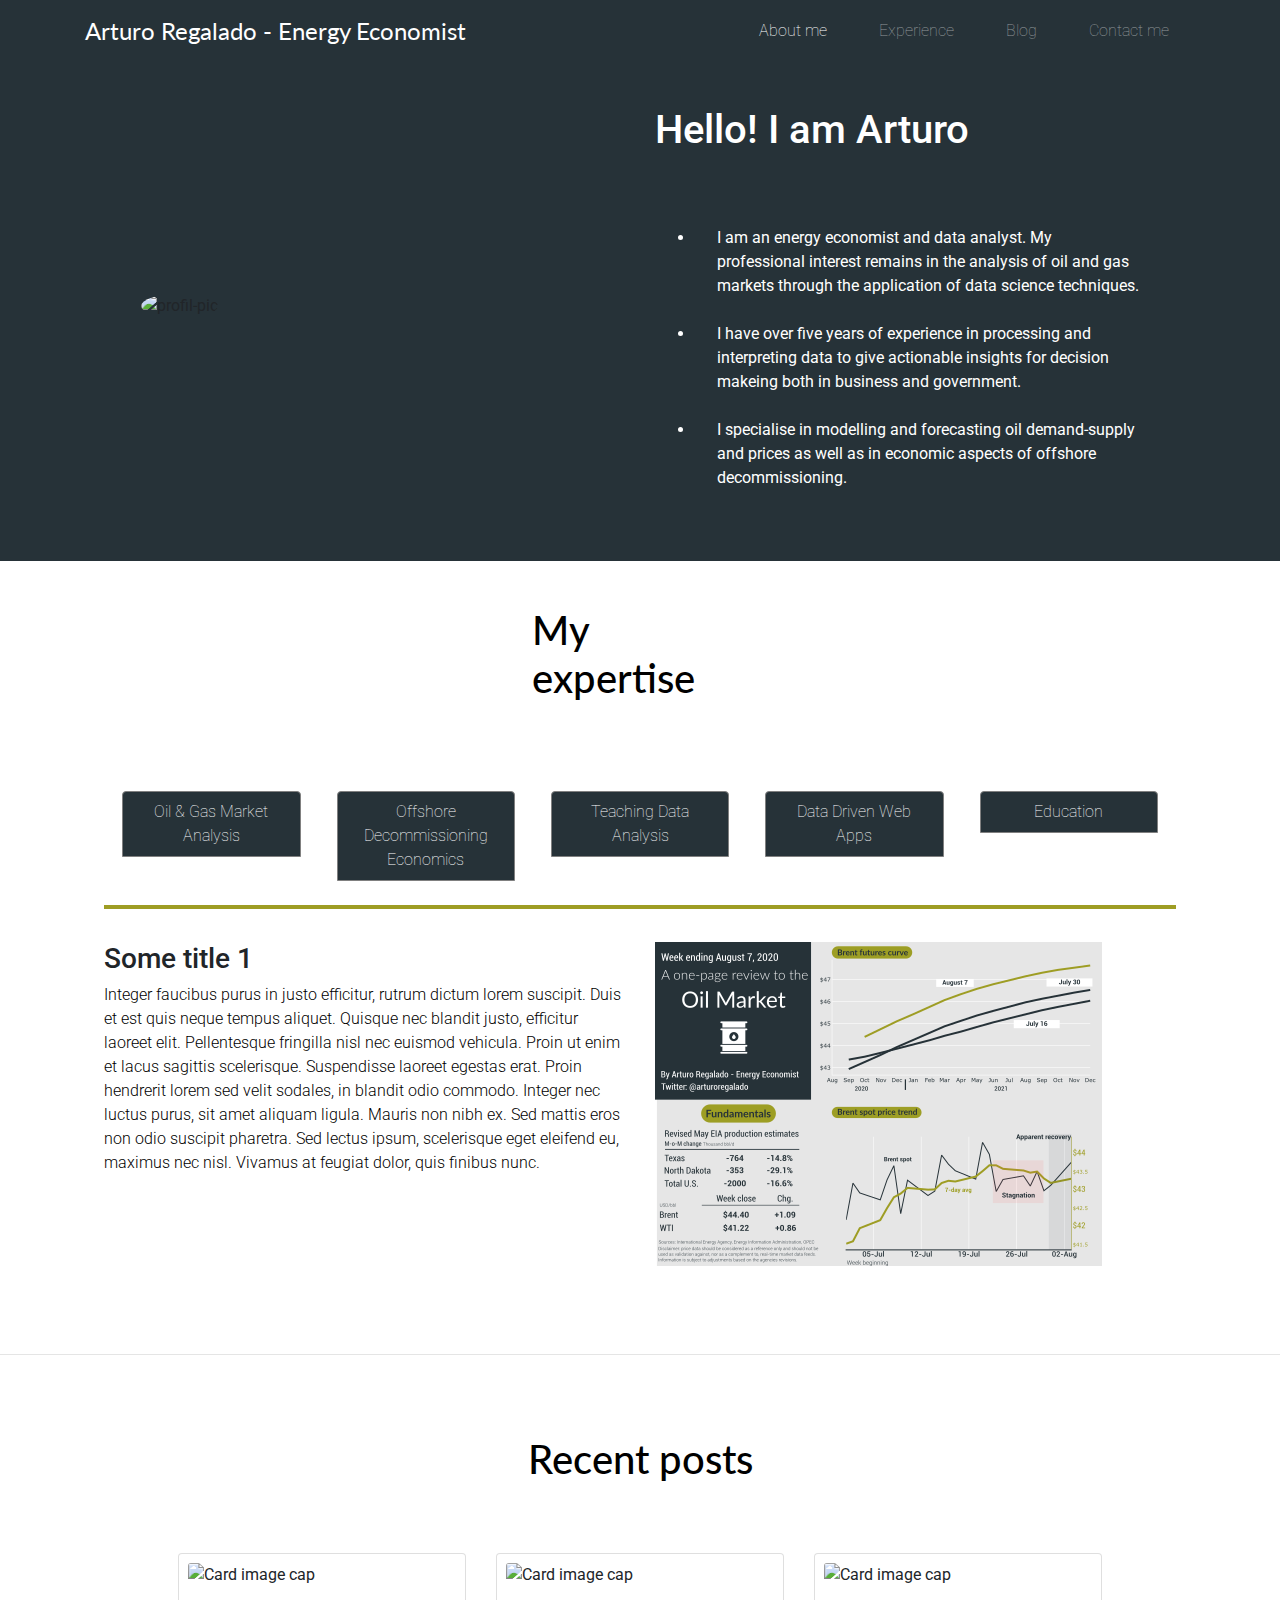
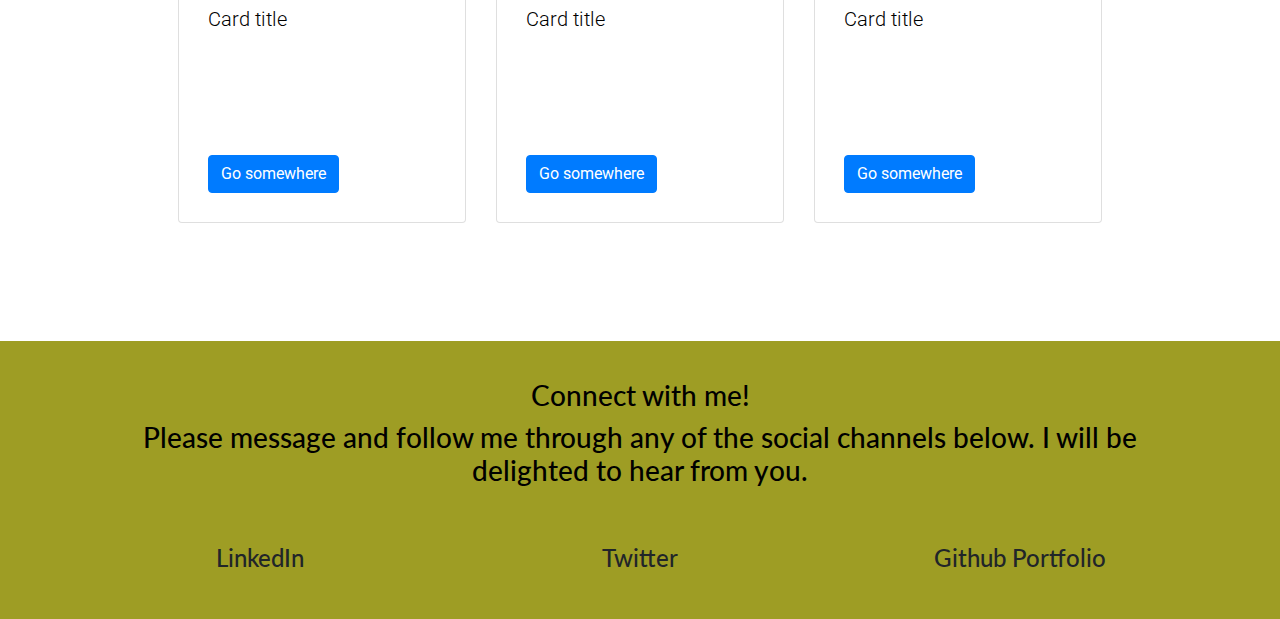
==== commit 0b78b289: "Test 1 of adjusting layout" ====
--- a/index.html
+++ b/index.html
@@ -93,7 +93,7 @@
       <div class="row justify-content-center">
         <div class="d-flex align-items-center flex-wrap">
           <div class="col-lg-12">
-            <h1>Experience</h1>
+            <h1>My expertise</h1>
           </div>
         </div>
       </div>
@@ -158,29 +158,29 @@
                     <i class="fab fa-python fa-3x title-icons" style="padding-right:3%;"></i>
                     <br>
                     <br>
+                    <h5 class="testimonial-text"> The following #FinancialModelling techniques for #Energy investment projects were explored: Programming Skills - Capital budgeting and Discounted Cash Flow - Risk analysis and Monte Carlo simulations
+                      - Time-Series forecasting</h5>
+                    <br>
+                    <img class="testimonial-course-img" src="images/peef-python-course.jpg" alt="course-image">
+                  </div>
+
+                  <div class="carousel-item">
                     <h5 class="testimonial-text">Lorem ipsum dolor sit amet, consectetur adipiscing elit. Morbi tempus vestibulum placerat. Nulla eu varius lorem. Nulla facilisi. Integer molestie odio a mauris facilisis suscipit. Praesent scelerisque
                       pulvinar ullamcorper. Vivamus.</h5>
-                    <br>
-                    <img class="testimonial-course-img" src="images/peef-python-course.jpg" alt="course-image">
-                  </div>
-
-                  <div class="carousel-item">
-                    <h3 class="testimonial-text">Lorem ipsum dolor sit amet, consectetur adipiscing elit. Morbi tempus vestibulum placerat. Nulla eu varius lorem. Nulla facilisi. Integer molestie odio a mauris facilisis suscipit. Praesent scelerisque
-                      pulvinar ullamcorper. Vivamus.</h3>
                     <img class="testimonial-pictures" src="https://pbs.twimg.com/profile_images/1099750947084034050/7r8hBa6W_400x400.png" alt="First slide">
                     <em>Person 1, Senior Analyst</em>
                   </div>
 
                   <div class="carousel-item">
-                    <h3 class="testimonial-text">Lorem ipsum dolor sit amet, consectetur adipiscing elit. Morbi tempus vestibulum placerat. Nulla eu varius lorem. Nulla facilisi. Integer molestie odio a mauris facilisis suscipit. Praesent scelerisque
-                      pulvinar ullamcorper. Vivamus.</h3>
+                    <h5 class="testimonial-text">Lorem ipsum dolor sit amet, consectetur adipiscing elit. Morbi tempus vestibulum placerat. Nulla eu varius lorem. Nulla facilisi. Integer molestie odio a mauris facilisis suscipit. Praesent scelerisque
+                      pulvinar ullamcorper. Vivamus.</h5>
                     <img class="testimonial-pictures" src="https://pbs.twimg.com/profile_images/1099750947084034050/7r8hBa6W_400x400.png" alt="First slide">
                     <em>Person 1, Senior Analyst</em>
                   </div>
 
                   <div class="carousel-item">
-                    <h3 class="testimonial-text">Lorem ipsum dolor sit amet, consectetur adipiscing elit. Morbi tempus vestibulum placerat. Nulla eu varius lorem. Nulla facilisi. Integer molestie odio a mauris facilisis suscipit. Praesent scelerisque
-                      pulvinar ullamcorper. Vivamus.</h3>
+                    <h5 class="testimonial-text">Lorem ipsum dolor sit amet, consectetur adipiscing elit. Morbi tempus vestibulum placerat. Nulla eu varius lorem. Nulla facilisi. Integer molestie odio a mauris facilisis suscipit. Praesent scelerisque
+                      pulvinar ullamcorper. Vivamus.</h5>
                     <img class="testimonial-pictures" src="https://pbs.twimg.com/profile_images/1099750947084034050/7r8hBa6W_400x400.png" alt="First slide">
                     <em>Person 1, Senior Analyst</em>
                   </div>
@@ -196,26 +196,62 @@
               </div>
             </div>
             <div class="tab-pane fade" id="webapps" role="tabpanel" aria-labelledby="webapps-tab">
-              <h3>Some title 4</h3>
-              <p>Integer faucibus purus in justo efficitur, rutrum dictum lorem suscipit. Duis et est quis neque tempus aliquet. Quisque nec blandit justo, efficitur laoreet elit. Pellentesque fringilla nisl nec euismod vehicula. Proin ut enim et
-                lacus sagittis scelerisque. Suspendisse laoreet egestas erat. Proin hendrerit lorem sed velit sodales, in blandit odio commodo. Integer nec luctus purus, sit amet aliquam ligula. Mauris non nibh ex. Sed mattis eros non odio suscipit
-                pharetra. Sed lectus ipsum, scelerisque eget eleifend eu, maximus nec nisl. Vivamus at feugiat dolor, quis finibus nunc.</p>
-              <img src="images/extract-oil-market-review.png" alt="monthly-review-extract">
-            </div>
-            <div class="tab-pane fade" id="education" role="tabpane" aria-labelledby="education-tab">
-              <h1>Some title 5</h1>
+              <div class="row justify-content-center blogs-row">
+                <h2>Test some of the apps I have developed</h2>
+              </div>
               <div class="row justify-content-center blogs-row">
                 <div class="d-flex align-items-center flex-wrap">
-                  <div class="col-lg-6 col-sm-12">
+                  <div class="col-lg-6">
+                    <div class="card" style="width: 18rem;">
+                      <img class="card-img-top" src="images/nort-sea-app.PNG" alt="North Sea App">
+                      <div class="card-body">
+                        <h5 class="card-title">North Sea Decline Curves</h5>
+                        <p class="card-text">Some quick example text to build on the card title and make up the bulk of the card's content.</p>
+                        <a href="https://north-sea-decline-rates.herokuapp.com/" target="_blank" class="btn btn-primary btn-default">Go to app</a>
+                      </div>
+                    </div>
+                  </div>
+                  <div class="col-lg-6">
+                    <div class="card" style="width: 18rem;">
+                      <img class="card-img-top" src="images/inventory-tracker-app.PNG" alt="U.S. Inventory Tracker">
+                      <div class="card-body">
+                        <h5 class="card-title">U.S. Inventory Tracker</h5>
+                        <p class="card-text">Some quick example text to build on the card title and make up the bulk of the card's content.</p>
+                        <a href="https://padd-inventories-tracker.herokuapp.com/" target="_blank" class="btn btn-primary btn-default">Go to app</a>
+                      </div>
+                    </div>
+                  </div>
+                </div>
+              </div>
+
+
+            </div>
+            <div class="tab-pane fade" id="education" role="tabpane" aria-labelledby="education-tab">
+              <div class="row justify-content-center blogs-row">
+                <div class="d-flex align-items-center flex-wrap">
+
+                  <div class="col-lg-4 col-md-6">
                     <div class="card" style="width: 18rem;">
                       <img class="card-img-top" src="https://opportunitydesk.org/wp-content/uploads/2020/04/David-Carey-Miller-Scholarship-2020-for-Masters-Study-at-the-University-of-Aberdeen.png" alt="Card image cap">
                       <div class="card-body">
-                        <h5 class="card-title">MSc in Petroleum Energy Economics and Finance</h5>
-                        <p class="card-text">Some quick example text to build on the card title and make up the bulk of the card's content.</p>
-                      </div>
-                    </div>
-                  </div>
-                  <div class="col-lg-6 col-sm-12">
+                        <h5 class="card-title">Ph.D. in Economics</h5>
+                        <p class="card-text">Some quick example text to build on the card title and make up the bulk of the card's content.</p>
+                      </div>
+                    </div>
+                  </div>
+
+
+                  <div class="col-lg-4 col-md-6">
+                    <div class="card" style="width: 18rem;">
+                      <img class="card-img-top" src="https://opportunitydesk.org/wp-content/uploads/2020/04/David-Carey-Miller-Scholarship-2020-for-Masters-Study-at-the-University-of-Aberdeen.png" alt="Card image cap">
+                      <div class="card-body">
+                        <h5 class="card-title">MSc. in Petroleum Energy Economics and Finance</h5>
+                        <p class="card-text">Some quick example text to build on the card title and make up the bulk of the card's content.</p>
+                      </div>
+                    </div>
+                  </div>
+
+                  <div class="col-lg-4 col-md-6">
                     <div class="card" style="width: 18rem;">
                       <img class="card-img-top" src="https://becas-mexico.mx/wp-content/uploads/2020/02/becas-mexico-2020-estudia-un-posgrado-en-la-unam.jpg" alt="Card image cap">
                       <div class="card-body">
@@ -224,8 +260,6 @@
                       </div>
                     </div>
                   </div>
-
-
                 </div>
               </div>
             </div>
@@ -245,7 +279,18 @@
       </div>
       <div class="row justify-content-center blogs-row">
         <div class="d-flex align-items-center flex-wrap">
-          <div class="col-lg-4 col-sm-12">
+          <div class="col-lg-4 col-md-6">
+            <div class="card" style="width: 18rem;">
+              <img class="card-img-top" src="..." alt="Card image cap">
+              <div class="card-body">
+                <h5 class="card-title">Card title</h5>
+                <p class="card-text">Some quick example text to build on the card title and make up the bulk of the card's content.</p>
+                <a href="blog-articles/report_UKCS_exploratory_analysis.html" class="btn btn-primary">Go somewhere</a>
+              </div>
+            </div>
+          </div>
+
+          <div class="col-lg-4 col-md-6">
             <div class="card" style="width: 18rem;">
               <img class="card-img-top" src="..." alt="Card image cap">
               <div class="card-body">
@@ -256,7 +301,7 @@
             </div>
           </div>
 
-          <div class="col-lg-4 col-sm-12">
+          <div class="col-lg-4 col-md-6">
             <div class="card" style="width: 18rem;">
               <img class="card-img-top" src="..." alt="Card image cap">
               <div class="card-body">
@@ -267,50 +312,44 @@
             </div>
           </div>
 
-          <div class="col-lg-4 col-sm-12">
-            <div class="card" style="width: 18rem;">
-              <img class="card-img-top" src="..." alt="Card image cap">
-              <div class="card-body">
-                <h5 class="card-title">Card title</h5>
-                <p class="card-text">Some quick example text to build on the card title and make up the bulk of the card's content.</p>
-                <a href="#" class="btn btn-primary">Go somewhere</a>
-              </div>
-            </div>
-          </div>
-
         </div>
       </div>
     </div>
 
   </section>
 
+
+  <!-- Contact me section-->
   <section id="contact-me">
     <div class="container">
-      <div class="row justify-content-center">
+      <div class="row">
         <div class="d-flex align-items-center flex-wrap">
           <div class="col-lg-12">
-            <h1>Social media</h1>
+            <h3>Connect with me!</h3>
+            <h3>Please message and follow me through any of the social channels below. I will be delighted to hear from you.</h3>
+            <br>
+            <br>
           </div>
         </div>
       </div>
       <div class="row">
-        <div class="contact-cards col-lg-4">
-          <a href="https://www.linkedin.com/in/arturoregalado/"><i class="fab fa-3x fa-linkedin media-icon"></i></a>
-          <h3>LinkedIn</h3>
-        </div>
-        <div class="contact-cards col-lg-4">
-          <a href="https://twitter.com/arturoregalado"><i class="fab fa-3x fa-twitter-square media-icon"></i></a>
-          <h3>Twitter</h3>
-        </div>
-        <div class="contact-cards col-lg-4">
-          <a href="https://github.com/artregalado"><i class="fab fa-3x fa-github media-icon"></i></a>
-          <h3>Github Portfolio</h3>
+        <div class="contact-cards col-lg-4 col-md-4 col-sm-4">
+          <a href="https://www.linkedin.com/in/arturoregalado/"><i class="fab fa-2x fa-linkedin media-icon"></i></a>
+          <h4>LinkedIn</h4>
+        </div>
+        <div class="contact-cards col-lg-4 col-md-4 col-sm-4">
+          <a href="https://twitter.com/arturoregalado"><i class="fab fa-2x fa-twitter-square media-icon"></i></a>
+          <h4>Twitter</h4>
+        </div>
+        <div class="contact-cards col-lg-4 col-md-4 col-sm-4">
+          <a href="https://github.com/artregalado"><i class="fab fa-2x fa-github media-icon"></i></a>
+          <h4>Github Portfolio</h4>
         </div>
       </div>
     </div>
 
   </section>
-
+  <!-- Contact me form - still pending -->
   <section id="contact-me-form">
 
   </section>
--- a/css/styles.css
+++ b/css/styles.css
@@ -93,6 +93,11 @@
   font-family: "Roboto", sans-serif;
 }
 
+#my-experience .btn-default:hover{
+  background-color: #9e9d24;
+  color: black;
+}
+
 .tab-pane.fade {
   padding-top: 3%;
 }
@@ -114,7 +119,7 @@
 .testimonial-pictures {
   border-radius: 100%;
   margin: 25px;
-  width: 22%;
+  width: 15%;
 }
 
 .carousel-item {
@@ -140,11 +145,6 @@
 .carousel-control-prev-icon:after {
   content: '<';
   font-size: 66px;
-  color: #9e9d24;
-}
-
-
-#myTabExperience a:hover {
   color: #9e9d24;
 }
 
@@ -177,11 +177,16 @@
   color: #263238;
 }
 
-.contact-cards {
-text-align: center;
+#contact-me h3 {
+  text-align: center;
+  font-family: "Lato", sans-serif;
+  color: black;
+
 }
 
-.contact-cards h3 {
+
+.contact-cards {
+  text-align: center;
   font-family: "Lato", sans-serif;
 }
 
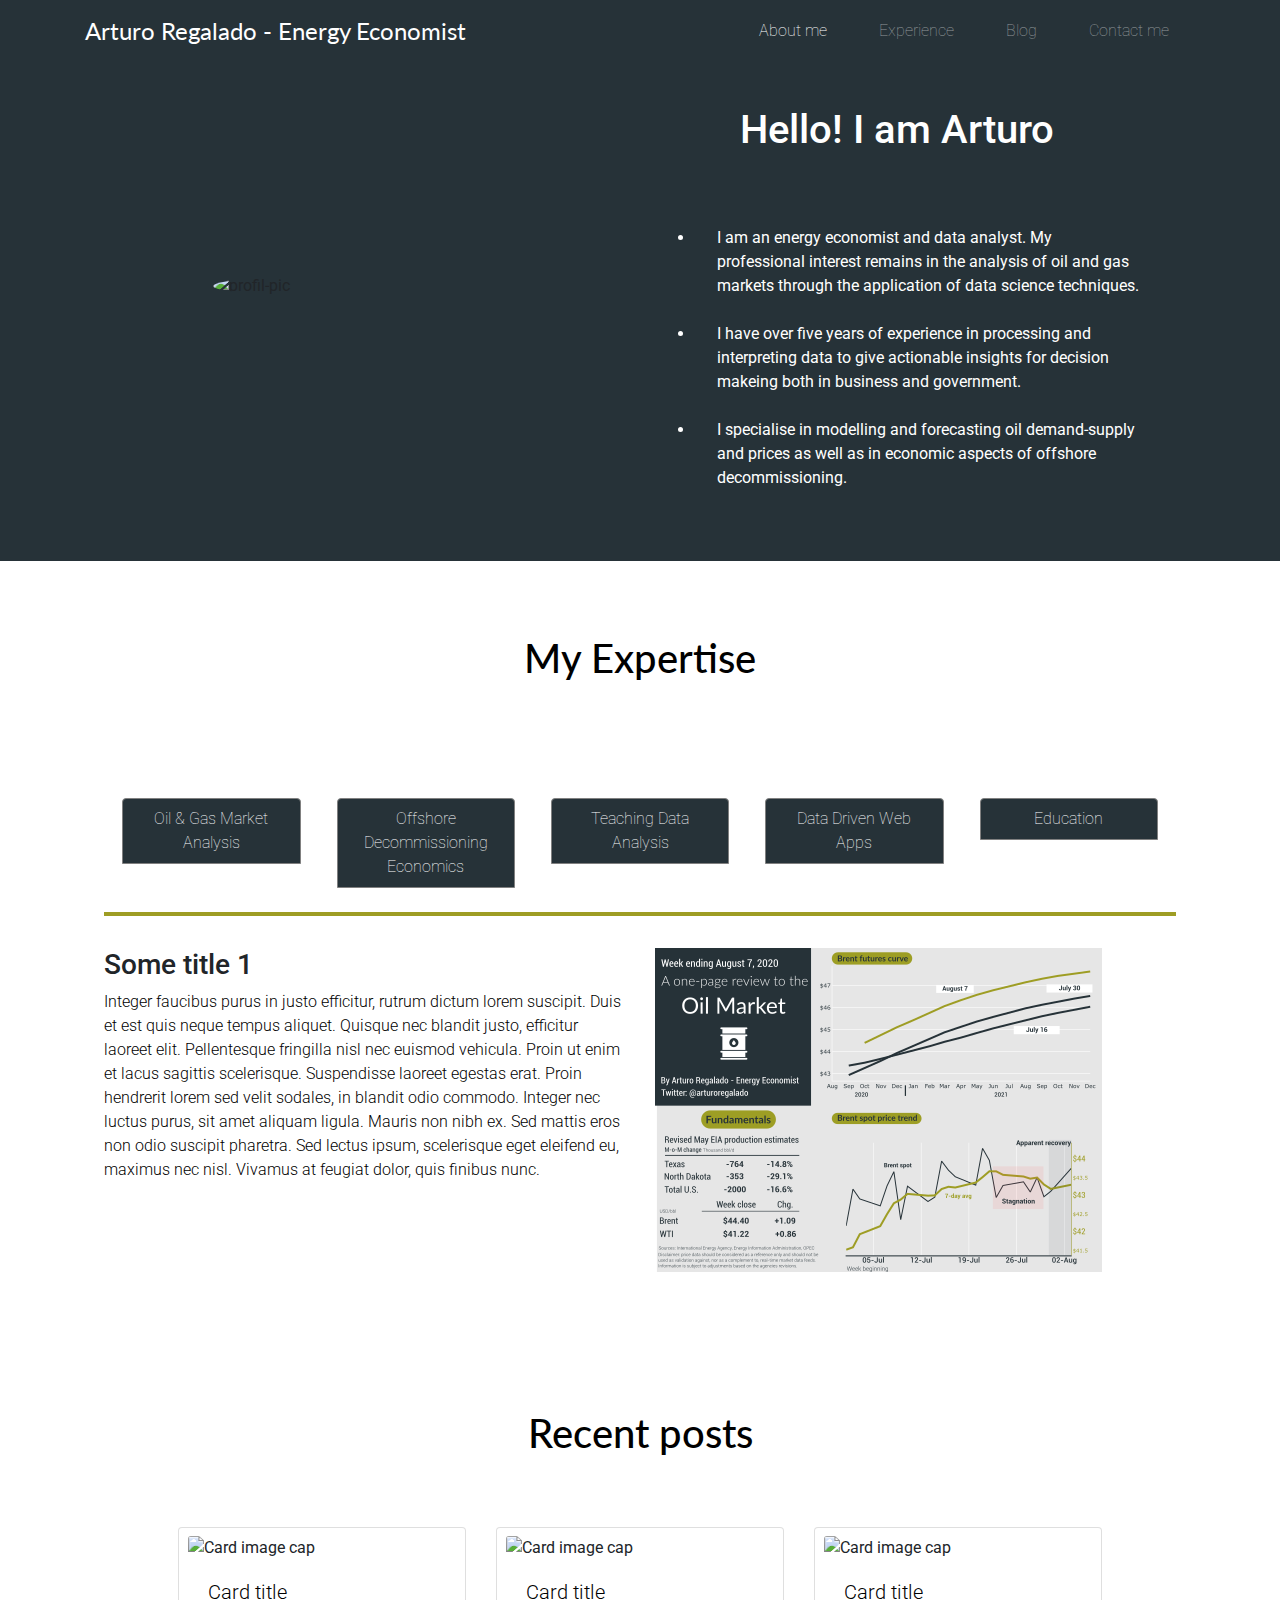
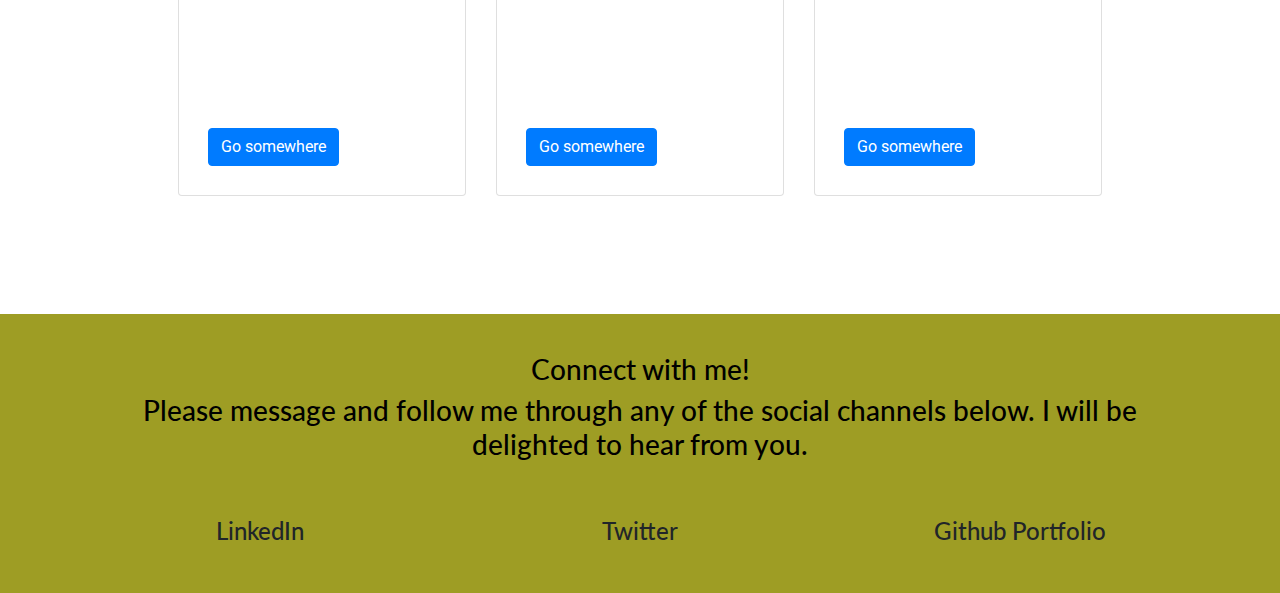
==== commit b4f3d75c: "Test 2 Adjusting layout" ====
--- a/index.html
+++ b/index.html
@@ -58,9 +58,9 @@
     <!-- Landging section -->
 
     <div class="container">
-      <div class="row justify-content-center title-row">
+      <div class="row title-row">
         <div class="d-flex align-items-center flex-wrap">
-          <div class="col-lg-6 col-sm-12 justify-content-start">
+          <div class="col-lg-6 col-sm-12">
             <img class="profile-pic" src="https://pbs.twimg.com/profile_images/1099750947084034050/7r8hBa6W_400x400.png" alt="profil-pic">
           </div>
           <div class="col-lg-6 col-sm-12 justify-content-start flex-wrap">
@@ -90,12 +90,10 @@
   <!-- My Experience section-->
   <section id="my-experience">
     <div class="container">
-      <div class="row justify-content-center">
-        <div class="d-flex align-items-center flex-wrap">
+      <div class="row">
           <div class="col-lg-12">
-            <h1>My expertise</h1>
-          </div>
-        </div>
+            <h1>My Expertise</h1>
+          </div>
       </div>
       <!-- Tab Section-->
       <div class="row">
@@ -267,7 +265,7 @@
         </div>
 
   </section>
-  <hr>
+
   <section id="recent-posts">
     <div class="container">
       <div class="row justify-content-center">
--- a/css/styles.css
+++ b/css/styles.css
@@ -9,6 +9,7 @@
   color: black;
   font-family: "Roboto", sans-serif;
 }
+
 
 /* Landing section */
 
@@ -34,12 +35,16 @@
 }
 
 .presentation-text{
-  text-align: left;
+  text-align: center;
 }
 
 .profile-pic {
   border-radius: 100%;
   width: 70%;
+  margin-bottom: 40px;
+  display: block;
+  margin-left: auto;
+  margin-right: auto;
 }
 
 .title-icons {
@@ -70,7 +75,11 @@
   padding: 3%;
 }
 
-#my-experience h2 {
+#my-experience h1, h2 {
+  text-align: center;
+}
+
+#my-experience h1, h2 {
   font-family: "Lato", sans-serif;
 }
 
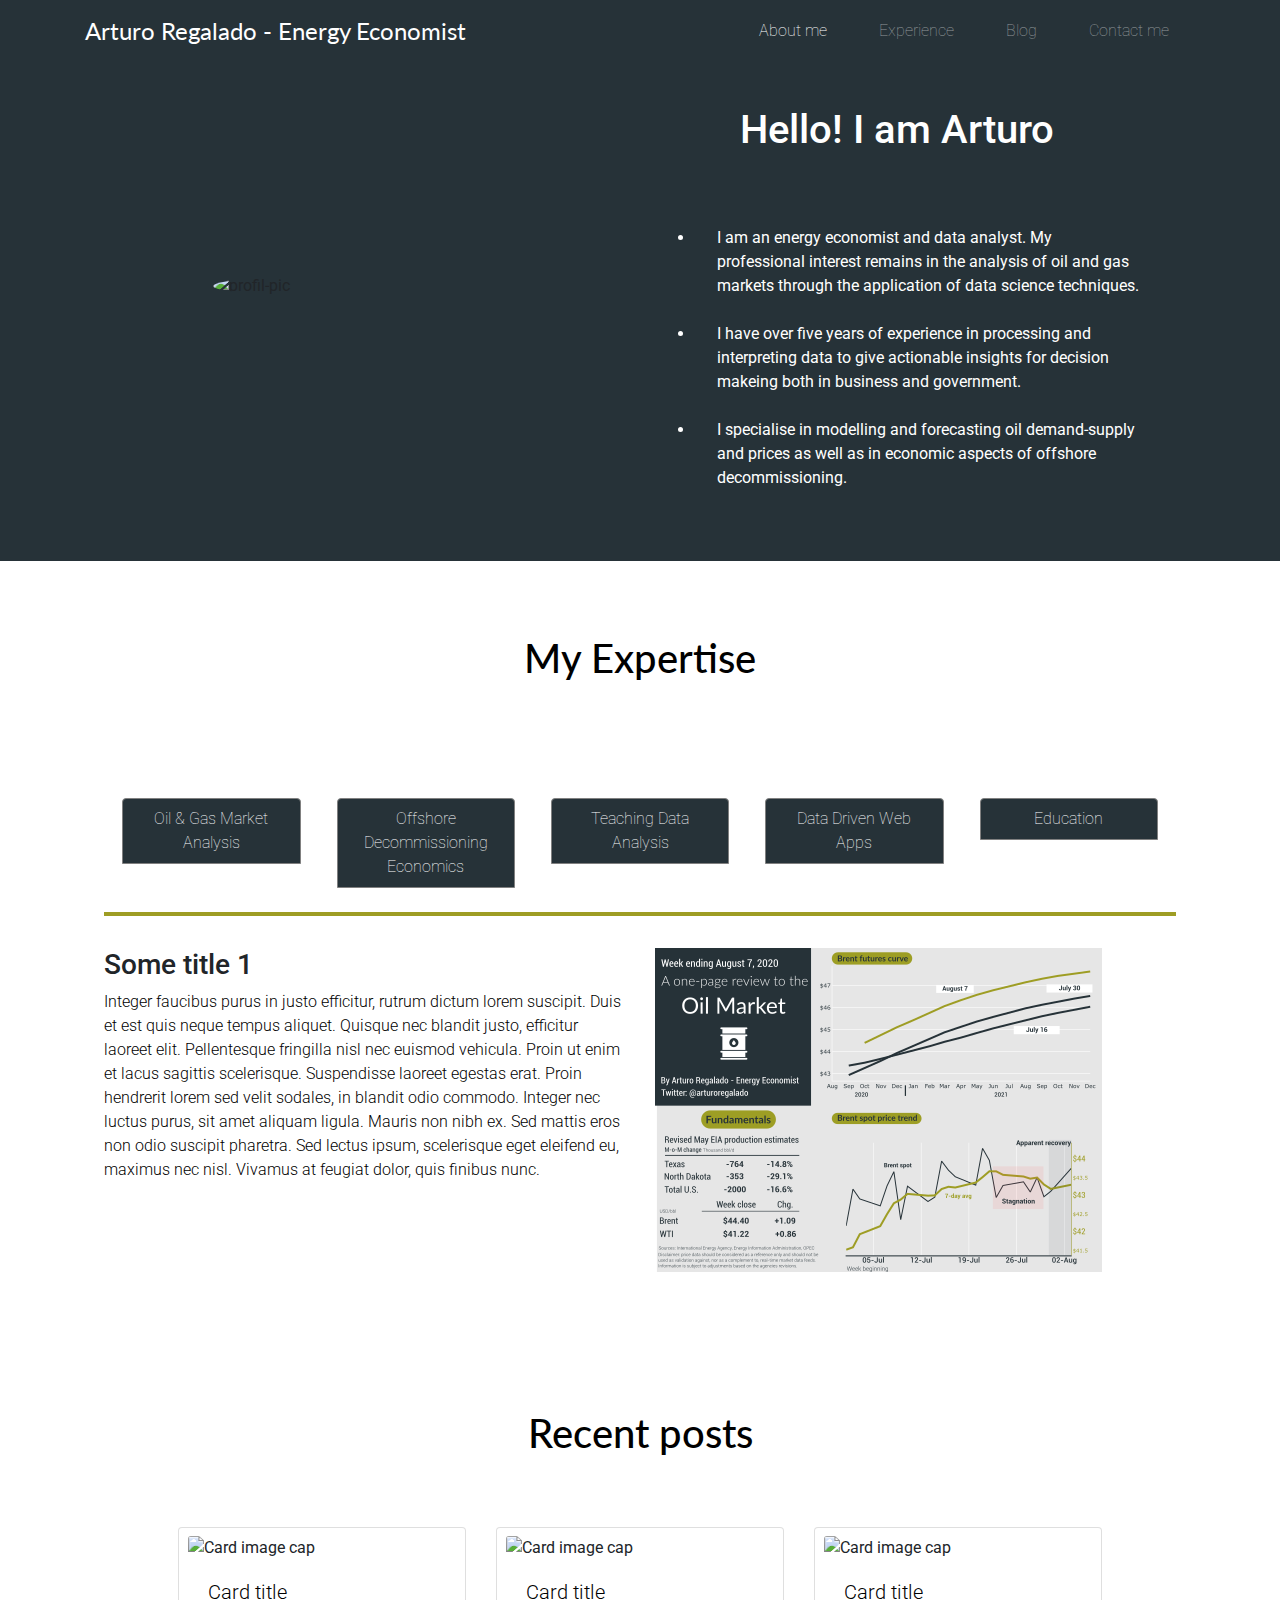
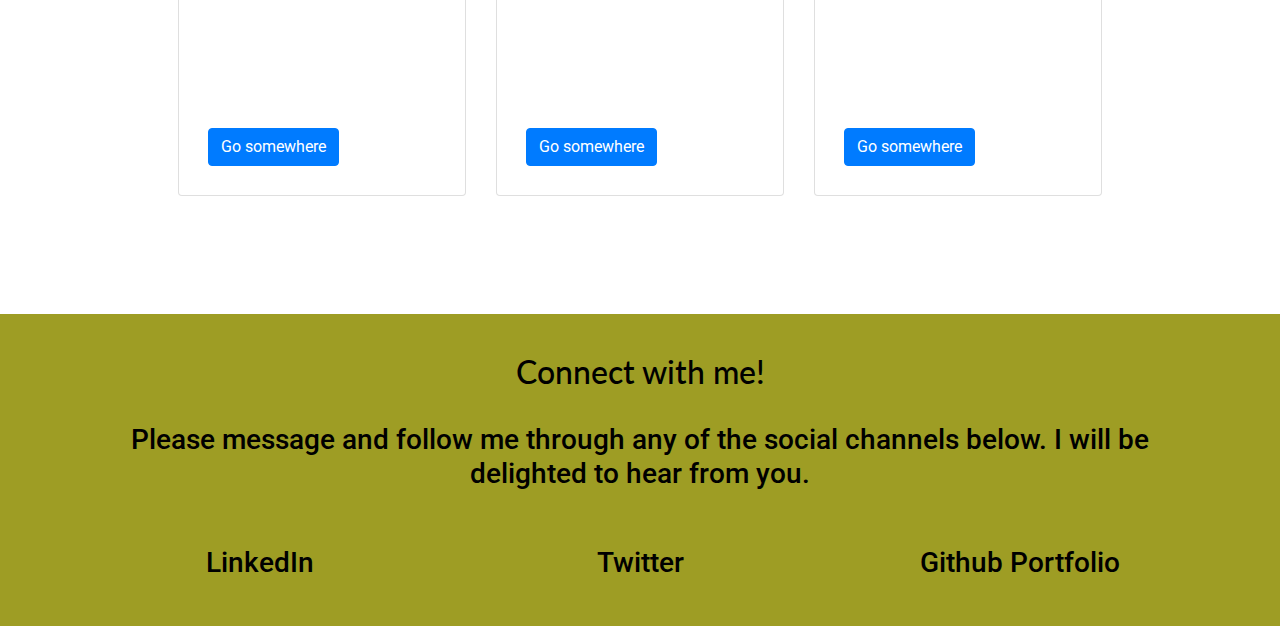
==== commit 967cf278: "Test 3 layout adjustment" ====
--- a/index.html
+++ b/index.html
@@ -323,7 +323,8 @@
       <div class="row">
         <div class="d-flex align-items-center flex-wrap">
           <div class="col-lg-12">
-            <h3>Connect with me!</h3>
+            <h2>Connect with me!</h2>
+            <br>
             <h3>Please message and follow me through any of the social channels below. I will be delighted to hear from you.</h3>
             <br>
             <br>
@@ -332,16 +333,16 @@
       </div>
       <div class="row">
         <div class="contact-cards col-lg-4 col-md-4 col-sm-4">
-          <a href="https://www.linkedin.com/in/arturoregalado/"><i class="fab fa-2x fa-linkedin media-icon"></i></a>
-          <h4>LinkedIn</h4>
+          <a href="https://www.linkedin.com/in/arturoregalado/"><i class="fab fa-3x fa-linkedin media-icon"></i></a>
+          <h3>LinkedIn</h3>
         </div>
         <div class="contact-cards col-lg-4 col-md-4 col-sm-4">
-          <a href="https://twitter.com/arturoregalado"><i class="fab fa-2x fa-twitter-square media-icon"></i></a>
-          <h4>Twitter</h4>
+          <a href="https://twitter.com/arturoregalado"><i class="fab fa-3x fa-twitter-square media-icon"></i></a>
+          <h3>Twitter</h3>
         </div>
         <div class="contact-cards col-lg-4 col-md-4 col-sm-4">
-          <a href="https://github.com/artregalado"><i class="fab fa-2x fa-github media-icon"></i></a>
-          <h4>Github Portfolio</h4>
+          <a href="https://github.com/artregalado"><i class="fab fa-3x fa-github media-icon"></i></a>
+          <h3>Github Portfolio</h3>
         </div>
       </div>
     </div>
--- a/css/styles.css
+++ b/css/styles.css
@@ -186,11 +186,17 @@
   color: #263238;
 }
 
+
+#contact-me h2 {
+  text-align: center;
+  font-family: "Lato", sans-serif;
+  color: black;
+}
+
 #contact-me h3 {
   text-align: center;
-  font-family: "Lato", sans-serif;
-  color: black;
-
+  font-family: "Roboto", sans-serif;
+  color: black;
 }
 
 
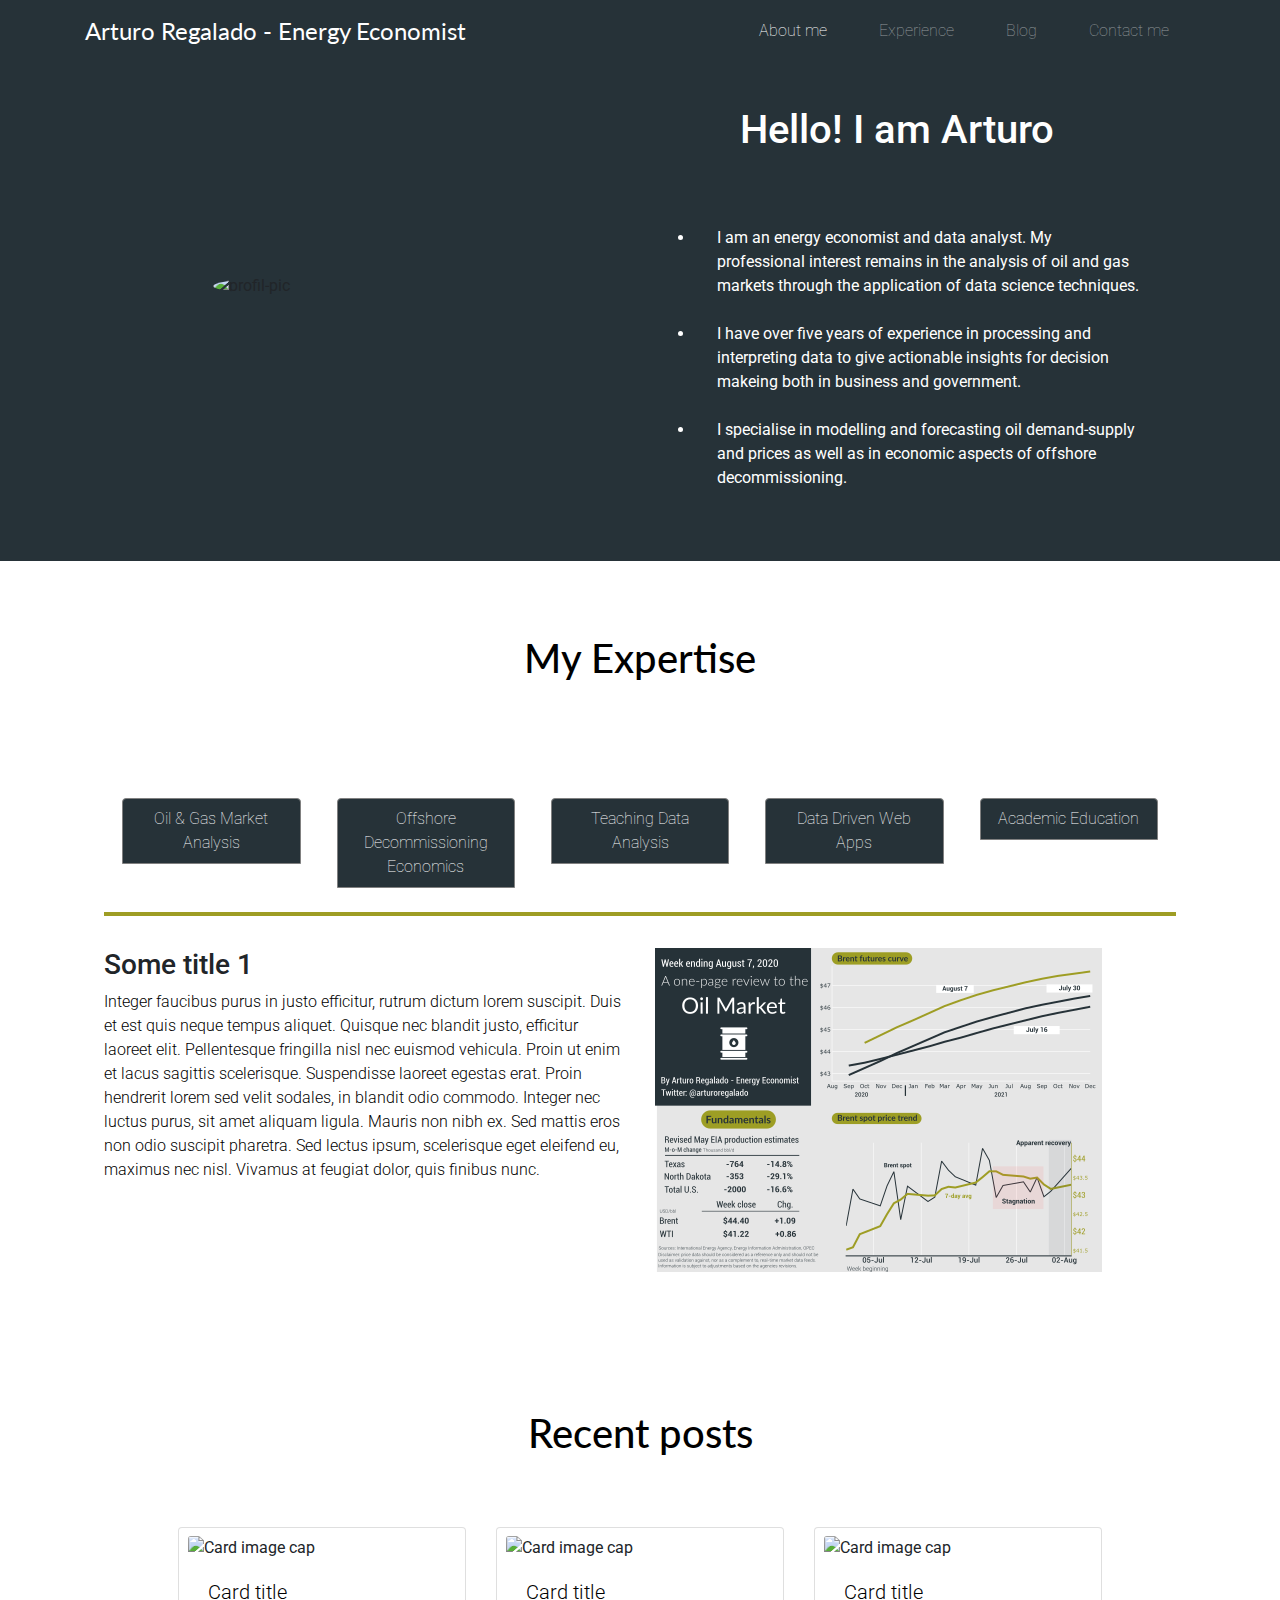
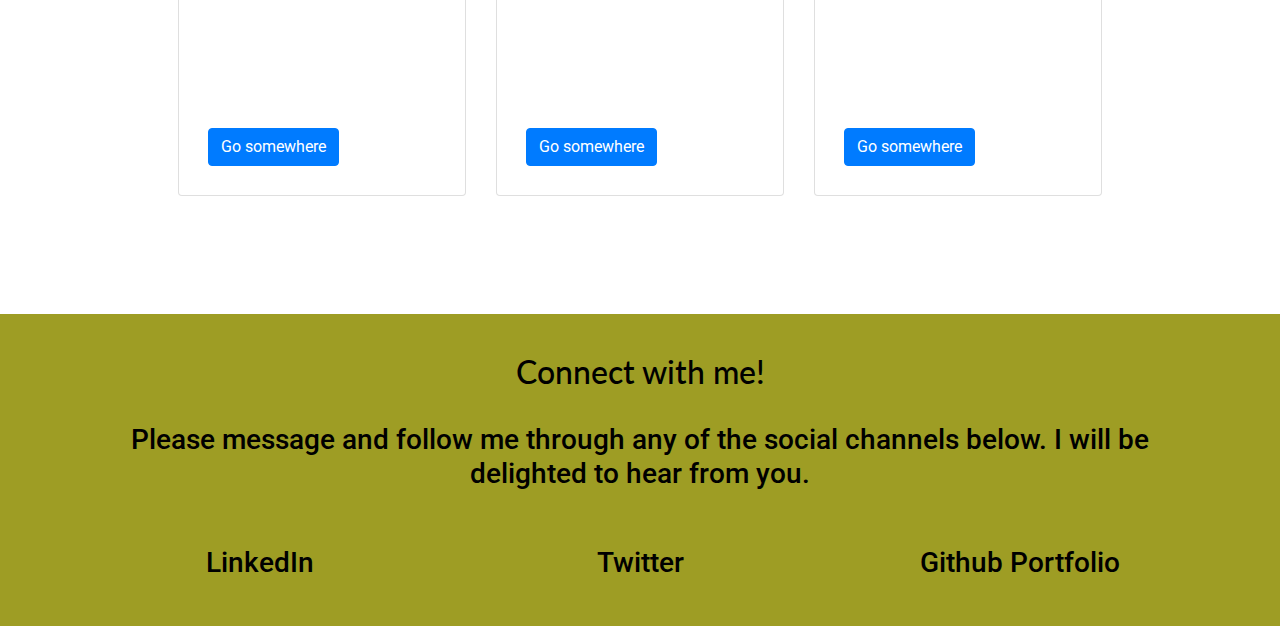
==== commit 63e6151a: "Test 4 Layout" ====
--- a/index.html
+++ b/index.html
@@ -112,7 +112,7 @@
               <a class="nav-link btn-default" id="web-apps-tab" data-toggle="tab" href="#webapps" role="tab" aria-controls="teaching-data" aria-selected="false">Data Driven Web Apps</a>
             </li>
             <li class="nav-item">
-              <a class="nav-link btn-default" id="education-tab" data-toggle="tab" href="#education" role="tab" aria-controls="education" aria-selected="false">Education</a>
+              <a class="nav-link btn-default" id="education-tab" data-toggle="tab" href="#education" role="tab" aria-controls="education" aria-selected="false">Academic Education</a>
             </li>
           </ul>
           <!-- Contents of the tabs Section-->
